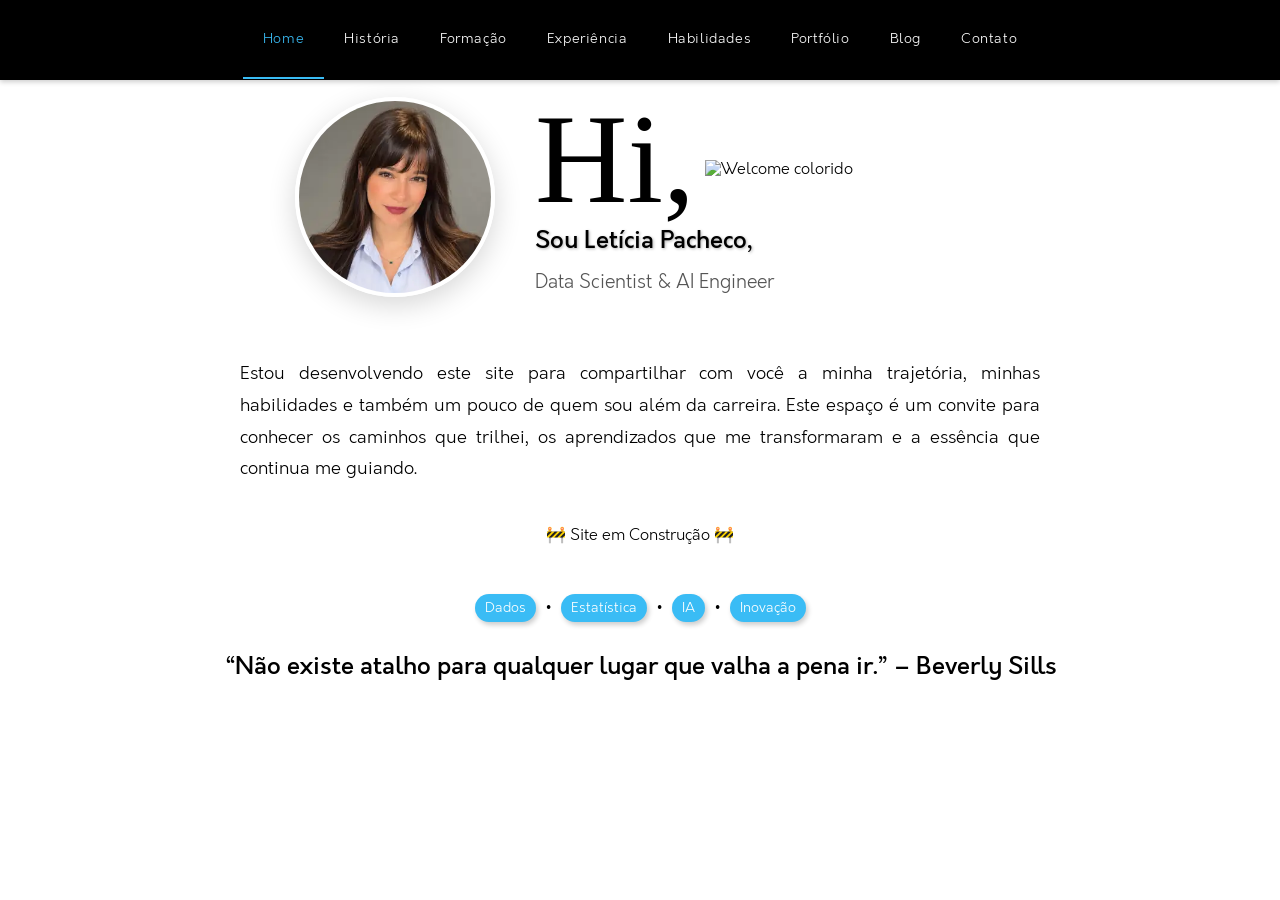
==== portfolio-2025.html @ 5d954a9b "Preserva versão anterior do portfólio antes da reformulação da Home" ====
<!-- [base64]
        ESTRUTURAÇÃO DO SITE
[base64] -->

<!DOCTYPE html>
<html lang="pt-BR">

<head>
        
    <meta charset="UTF-8">
    <meta name="viewport" content="width=device-width, initial-scale=1.0">
    <title>Letícia Pacheco - lpdata.ai</title>
    <link rel="stylesheet" href="css/styles.css">
    <link rel="stylesheet" href="https://cdnjs.cloudflare.com/ajax/libs/font-awesome/6.0.0-beta3/css/all.min.css">
          
        <!-- Google tag (gtag.js) -->
    <script async src="https://www.googletagmanager.com/gtag/js?id=G-R2FP5EM13W"></script>
    <script>
          window.dataLayer = window.dataLayer || [];
          function gtag(){dataLayer.push(arguments);}
          gtag('js', new Date());
        
          gtag('config', 'G-R2FP5EM13W');
    </script>
        
</head>
    
<!-- [base64]
        ESTRUTURAÇÃO DAS ABAS
[base64] -->
    
<body>
    <main class="main-content-area">
        
        <header class="tab-nav">
            <nav>
                <ul role="tablist">
                    <li><a href="#inicio" role="tab" class="active-tab" data-tab="inicio">Home</a></li>
                    <li><a href="#historia" role="tab" data-tab="historia">História</a></li>
                    <li><a href="#formacao" role="tab" data-tab="formacao">Formação</a></li>
                    <li><a href="#trajetoria" role="tab" data-tab="trajetoria">Experiência</a></li>
                    <li><a href="#tech-stack" role="tab" data-tab="tech-stack">Habilidades</a></li>
                    <li><a href="#portfolio" role="tab" data-tab="portfolio">Portfólio</a></li>
                    <li><a href="#insights" role="tab" data-tab="insights">Blog</a></li>
                    <li><a href="#contato" role="tab" data-tab="contato">Contato</a></li>
                </ul>
            </nav>
        </header>

<!-- [base64]
        SEÇÃO HOME
[base64] -->
        
<section id="inicio" role="tabpanel" class="content-section active-content">
    <div class="section-inner">
        
        <div class="home-hero-layout">
            
            <div class="hero-left-col">
                <img src="images/foto-profissional-2026.webp" alt="Foto profissional de Letícia Pacheco" class="my-profile-pic" width="320" height="320" fetchpriority="high">
            </div>

            <div class="hero-right-col">
                <div class="hero-main-greeting">
                    <h2 class="hero-title">Hi,</h2>
                    <img src="images/welcome.gif" alt="Welcome colorido" class="welcome-gif">
                </div>

                <p class="hero-subtitle">
                    Sou Letícia Pacheco,
                </p>
                <p class="hero-role">
                    Data Scientist & AI Engineer
                </p>
            </div>

        </div> 
            <p class="hero-description">
            Estou desenvolvendo este site para compartilhar com você a minha trajetória, minhas habilidades e também um pouco de quem sou além da carreira. 
            Este espaço é um convite para conhecer os caminhos que trilhei, os aprendizados que me transformaram e a essência que continua me guiando.
            </p>

            <P>🚧 Site em Construção 🚧</P>
        
        <div class="highlights">
            <span>Dados</span> • <span>Estatística</span> • <span>IA</span> • <span>Inovação</span>
            <h3 id="frase-do-dia">Carregando frase...</h3>
        </div>

    </div>
</section>
        
<!-- [base64]
        SEÇÃO HISTÓRIA
[base64] -->
        
        <section id="historia" role="tabpanel" class="content-section">
            <div class="section-inner">
                <div class="title-box">
                    <h2>História & Propósito</h2>                    
                </div>
                <div class="content-box">
                    <p>Nasci em uma realidade desafiadora, filha de mãe solteira que trabalhou a vida toda como operadora de caixa. Foi com ela que aprendi, desde cedo, o valor do esforço, da perseverança e da dignidade em cada conquista, por menor que fosse. Não havia atalhos, mas sempre havia coragem e determinação. Cresci entendendo que o caminho não seria fácil, mas que o conhecimento poderia ser a chave para abrir portas que antes pareciam inalcançáveis.</p>
                    <p>Minha primeira grande escolha foi a Engenharia Civil. Eu queria compreender as estruturas e construir o sonho das pessoas. Foram anos de muito esforço, de aprendizado intenso e de superação de limites que eu mesma não imaginava que existiriam e que eu conseguiria ultrapassar. Naquele período, descobri que a disciplina e a resiliência são tão importantes quanto o conhecimento técnico.</p>
                    <img src="images/historia1.jpg" alt="Desfile 7 de Setembro - 1999" class="image-floated img-float-left" id="foto-infancia">
                    <p>Mas a vida é feita de ciclos, e eu compreendi que aquela etapa, por mais significativa que fosse, não era meu ponto final. Dentro de mim crescia o desejo de explorar algo maior, algo que fosse além de cálculos e projetos físicos. Eu queria compreender o invisível, aquilo que não se vê a olho nu, mas que tem o poder de mover sociedades inteiras: os dados.</p>
                    <p>Foi assim que decidi recomeçar. Fiz a transição de carreira e depois de um tempo iniciei uma nova graduação em Estatística e Ciência de Dados, escolhendo trilhar um caminho ainda mais desafiador. Não foi uma decisão simple, exige humildade reconhecer que é hora de começar do zero, quando tantos já esperam que você se acomode ao que conquistou depois de tantos anos. Mas eu sabia que esse era o passo necessário para alinhar minha vida ao meu verdadeiro propósito.</p>
                    <p>Hoje, ao olhar para trás, vejo que minha história não é apenas sobre carreiras ou diplomas, mas sobre coragem. A coragem de assumir riscos, de acreditar na intuição e de não permitir que a voz dos outros abafasse a minha. Decidi diariamente investir em mim e me comprometer com o futuro que quero construir. Cada queda se transformou em aprendizado, cada dificuldade em combustível, cada escolha em uma nova chance de evolução.</p>
                    <p>Meu propósito é transformar dados e inteligência artificial em instrumentos de evolução contínua. Acredito que a tecnologia só faz sentido quando serve às pessoas, quando abre portas e gera impacto humano real. Quero que cada análise seja mais do que um número, que cada algoritmo seja mais do que uma equação: que sejam ferramentas capazes de mudar destinos.</p>
                    <img src="images/IMG_1171.JPG" alt="Oradora dos Formandos - 2020" class="image-floated img-float-right" id="foto-formatura">
                    <p>Minha visão de futuro é clara: viver em um mundo em que a ciência e a inovação estejam a serviço de algo maior, ajudando a construir sociedades mais justas, humanas e sustentáveis. Acredito que a IA não deve ser um privilégio de poucos, mas uma aliada da coletividade, capaz de reduzir desigualdades e criar novas possibilidades para todos.</p>
                    <p>Essa é a minha jornada até aqui: filha de uma mulher forte, formada pela disciplina da engenharia e guiada pela curiosidade infinita e o desejo de aprender todos os dias. Minha história é sobre não aceitar limites impostos, sobre acreditar que sempre é tempo de recomeçar e sobre sonhar com um futuro em que a tecnologia e o ser humano caminham lado a lado. E se há algo que desejo deixar registrado é: faça o que pode, com o que tem, onde estiver e NUNCA desista.</p>
                </div>     
            </div>
        </section>

<!-- [base64]
        SEÇÃO FORMAÇÃO
[base64] -->
        
        <section id="formacao" role="tabpanel" class="content-section">
            <div class="section-inner">
                <div class="job-history">
                    <h3 class="section-title">Linha do Tempo Acadêmica</h3>
                        <div class="timeline-container">
                            
                            <article class="expandable-item">
                                <div class="summary">
                                    <div class="logo-container">
                                        <img src="images/logoufpr.png" alt="Logo da UFPR">
                                    </div>
                                    <div class="info-container">
                                        <div>
                                            <h4>Bacharelado em Estatística e Ciência de Dados</h4>
                                            <p class="periodo">Universidade Federal do Paraná (UFPR) · 2025 – 2029 (previsão)</p>
                                            <P><strong>Status: </strong>em andamento</P>
                                        </div>
                                        <button class="expand-btn">+ Saiba mais</button>
                                    </div>
                                </div>
                                <div class="details">
                                    <div class="expanded-content">
                                        <h4>📚 Disciplinas de Destaque</h4>
                                        <ul>
                                            <li>Modelos de Regressão Linear</li>
                                            <li>Estatística Multivariada</li>
                                            <li>Séries Temporais e Modelos Dinâmicos</li>
                                            <li>Inferência Estatística</li>
                                            <li>Teoria da Probabilidade</li>
                                            <li>Visualização de Dados</li>
                                        </ul>
                                        <h4>🔬 Iniciação Científica e Pesquisas</h4> 
                                        <ul>
                                                <li class="text-justify">Modelo preditivo de evasão estudantil: Modelagem do risco de evasão com base em padrões de desempenho e engajamento estudantil.
                                                Resultados orientam políticas institucionais de permanência e apoio educacional.</li>
                                                <li class="text-justify">Modelo financeiro da inflação nos alimentos x pobreza mundial: Análise multirregional do impacto da inflação de alimentos sobre a pobreza.
                                                Modelos de regressão e séries temporais projetam tendências econômicas e desigualdades emergentes.</li>
                                                <li class="text-justify">Modelo preditivo de áreas de risco na Amazônia: Desenvolvimento de modelo estatístico e de machine learning para estimar o avanço do desmatamento ilegal.
                                                Integra dados ambientais, socioeconômicos e climáticos para prever zonas críticas de vulnerabilidade.</li>                                            
                                        </ul>
                                        <h4>🌍 Extensão Universitária</h4>
                                        <ul>
                                            <li>Liga Acadêmica - Liga de Data Science (LDS) 03/2025-atual</li>
                                            <li>Projeto Fórmula 03/2025-10/2025</li>
                                        </ul>
                                    </div>
                                </div>
                            </article>
                            <article class="expandable-item">
                                <div class="summary">
                                    <div class="logo-container">
                                        <img src="images/logoufpr.png" alt="Logo da UFPR">
                                    </div>
                                    <div class="info-container">
                                        <div>
                                            <h4>Machine Learning - Disciplina Isolada no Mestrado em Ciência de Dados</h4>
                                            <p class="periodo">Universidade Federal do Paraná (UFPR) · 2025 – 2025</p>
                                            <P><strong>Status: </strong>concluído</P>
                                            <p><i>Candidata ao ingresso no mestrado em 2026</i></p>
                                        </div>
                                        <button class="expand-btn">+ Saiba mais</button>
                                    </div>
                                </div>
                                <div class="details">
                                    <div class="expanded-content">
                                        <h4>🔬 Produção Ciêntifica em Desenvolvimento na Disciplina</h4>
                                        <p>Impacto da Inflação de Alimentos na Pobreza Global</p>
                                        <p class="text-justify">O estudo que investiga como a inflação de alimentos influencia o aumento da pobreza mundial nos últimos dez anos, utilizando dados do Banco Mundial.
                                                Serão aplicadas técnicas de aprendizado supervisionado, como Regressão Linear Múltipla, Regressão Logística, Árvore de Decisão e Random Forest,
                                                com validação cruzada e métricas de desempenho (R², RMSE, AUC e F1-score). O modelo permitirá estimar o impacto direto da inflação
                                                sobre a pobreza e prever a tendência global para o próximo ano, destacando países e regiões mais vulneráveis a choques de preços.</p>
                                    </div>
                                </div>
                            </article>
                            <article class="expandable-item">
                                <div class="summary">
                                    <div class="logo-container">
                                        <img src="images/logoharvard.png" alt="Logo da UFPR">
                                    </div>
                                    <div class="info-container">
                                        <div>
                                            <h4>Harvard Aspire Leaders Program</h4>
                                            <p class="periodo">Aspire Institute · 2025-2025</p>
                                            <P><strong>Status: </strong>concluído</P>
                                        </div>
                                        <button class="expand-btn">+ Saiba mais</button>
                                    </div>
                                </div>
                                <div class="details">
                                    <div class="expanded-content">
                                        <h4>🎓 Sobre o Programa</h4>
                                        <p class="text-justify">O programa é uma iniciativa global criada por ex-alunos de Harvard que reúne jovens de diferentes países com o propósito de desenvolver
                                                lideranças conscientes e inclusivas. Durante o programa, vivi uma imersão transformadora em autoconhecimento, inteligência emocional, comunicação
                                                e pensamento crítico, além de desenvolver habilidades de liderança colaborativa e networking internacional. As mentorias e os desafios propostos
                                                me ajudaram a compreender meu papel como agente de impacto social e a aprimorar minha capacidade de analisar problemas complexos,
                                                tomar decisões éticas e liderar com empatia. Também aprofundei meu inglês e ampliei minha visão sobre diversidade, equidade e propósito profissional.
                                                O Aspire me mostrou que liderança não é apenas sobre resultados, mas sobre inspirar, ouvir e transformar realidades por meio do conhecimento e da ação.</p>
                                    </div>
                                </div>
                            </article>
                            <article class="expandable-item">
                                <div class="summary">
                                    <div class="logo-container">
                                        <img src="images/logoipog.jpeg" alt="Logo da UFPR">
                                    </div>
                                    <div class="info-container">
                                        <div>
                                            <h4>MBA em Projeto, Desempenho e Construção de Estruturas e Fundações</h4>
                                            <p class="periodo">IPOG · 2021 – 2022</p>
                                            <P><strong>Status: </strong>concluído</P>
                                        </div>
                                        <button class="expand-btn">+ Saiba mais</button>
                                    </div>
                                </div>
                                <div class="details">
                                    <div class="expanded-content">
                                        <h4>🎓 Sobre o Programa</h4>
                                        <p class="text-justify">O MBA formou uma base sólida em análise estrutural,
                                                dimensionamento e modelagem computacional, com foco em desempenho técnico, eficiência e automação de processos construtivos.
                                                O curso integrou software de cálculo, compatibilização de projetos e controle tecnológico, fortalecendo a
                                                capacidade de análise, simulação e tomada de decisão baseada em dados técnicos.</p>  
                                    </div>
                                </div>
                            </article>
                            <article class="expandable-item">
                                <div class="summary">
                                    <div class="logo-container">
                                        <img src="images/logounesc.png" alt="Logo da UFPR">
                                    </div>
                                    <div class="info-container">
                                        <div>
                                            <h4>Bacharelado em Engenharia Civil</h4>
                                            <p class="periodo">Universidade do Extremo Sul Catarinense (UNESC) · 2014 – 2020</p>
                                            <P><strong>Status: </strong>concluído</P>
                                        </div>
                                        <button class="expand-btn">+ Saiba mais</button>
                                    </div>
                                </div>
                                <div class="details">
                                    <div class="expanded-content">
                                            
                                        <h4>📚 Disciplinas de Destaque</h4>
                                        <ul>
                                            <li>Empreendendorismo</li>
                                            <li>Matemática Financeira</li>
                                            <li>Pontes</li>
                                            <li>Planejamento e Controle de Obras</li>
                                        </ul>
                                            
                                <!--======================================================================================================
                                                                           PRODUÇÃO ACADÊMICA
                                ======================================================================================================== -->
                                            
                                        <h4>📝 Produção Acadêmica</h4>
                                        <ul>
                                 <!-- Produção 01  -->
                                                 <li class="text-justify">ROCHA, L. P. R.; WANDERLIND, A.; VITO, M.. Análise da Resistência em Dobras de Chapas de Aço Acima dos Limites da NBR14762:2010.
                                                        TCC - Trabalho de Conclusão de Curso. , 2020</li>                                               
                                 <!-- Produção 02  -->                                                
                                                <li class="text-justify"> SANGALETTI, J. L.; ROCHA, L. P. R.; CAUDURO, F.; MULLER, C. R.. Estudo comparativo de propriedades físicas e mecânicas
                                                        de amostras de solo coletadas em Criciúma/SC e Içara/SC. Revista Técnico-Científica de Engenharia Civil UNESC. v.1, p.34, 2019.</li>
                                 <!-- Produção 03  -->
                                                <li class="text-justify">MULLER, C. R.; KOPPE, J. C.; CAUDURO, F.; ROCHA, L. P. R.. Aspectos Relacionados à Segurança de Barragens de Rejeitos de Mineração: Uma Revisão Conceitual.
                                                        XIX Congresso Brasileiro de Mecânica dos Solos e Engenharia Geotécnica - COBRAMSEG 2018. , 2018</li>



                                                
                                        </ul>
                                            
                                        <h4>🔬 Iniciação Científica e Pesquisas</h4>
                                        <ul>
                                                <li class="text-justify">Bolsista de Iniciação Cientifica PIBIC - Nov. de 2015 a Jul. de 2016 – Planejamento e Gestão Territorial (Análise de Precipitação Pluvial)</li>
                                                <li class="text-justify"> Bolsista de Iniciação Cientifica PIC 170 - Mar de 2018 a Jul. 2019 – Estudo de Rupturas de Barragens de Rejeito de Mineração</li>
                                        </ul>
                                        <h4>🌍 Extensão Universitária</h4>
                                        <ul>
                                                <li>Bolsista do Programa de Extensão - Jun. 2018 a Jul. 2020 – Popularização Científica e Tecnológica</li>
                                                <li class="text-justify">Monitora das disciplinas de: Álgebra Linear, Fundamentos Matemáticos, Física I e II, Cálculo I e II, Cálculo Numérico,
                                                    Mecânica Geral I, Resistência dos Materiais I e II, Concreto Armado II e Estruturas Metálicas</li>
                                                <li>Liga Acadêmica de Empreendendorismo - LET's 2014 - 2015</li>
                                        </ul>
                                        <h4>🤝 Atividades Acadêmicas</h4>
                                        <ul>
                                                <li>Secretária do Centro Acadêmico de Engenharia Civil</li>
                                                <li>Secretária e Vice-Presidente do Diretório Central dos Estudantes</li>
                                                <li>Representante dos cursos de Ciências, Engenharias e Tecnologia na câmara de administração e finanças</li>
                                                <li>Representante do Curso de Engenharia Civil UNESC no CREA JR SC</li>
                                                <li>Fundadora e Secretária do SENGE Jovem SC</li>
                                        </ul> 
                                        <h4>🏆 Reconhecimentos & Destaques</h4>
                                        <ul>
                                                <li>Oradora dos Formandos de Engenharia 2020/01</li>
                                                <li>3º Lugar no concurso estadual de Pontes em Palito de Picolés UNIVALE 2015</li>
                                        </ul>
                                    </div>
                                </div>
                            </article>
                        </div>
                </div>
<div class="job-history publications">
    <h3 class="section-title">Produções Científicas & Publicações</h3>
                    <div class="timeline-container">
                        <!-- PUBLICAÇÃO 1 -->
                        <article class="expandable-item">
                            <div class="summary">
                                <div class="logo-container">
                                    <!-- Ícone (Font Awesome) no lugar de logo -->
                                    <i class="fa-solid fa-book-open logo-icon" aria-hidden="true"></i>
                                </div>
                                <div class="info-container">
                                    <div>
                                        <h4 class="peso-medio">Análise da Resistência em Dobras de Chapas de Aço Acima dos Limites da NBR14762:2010.</h4>
                                        <p class="texto-p">
                                            <strong>Autores:</strong> ROCHA, L. P. R.; WANDERLIND, A.; VITO, M.<br>
                                            <strong>Situação:</strong> Concluso (TCC - Trabalho de Conclusão de Curso.)<br>
                                            <strong>Ano:</strong> 2020
                                        </p>
                                    </div>
                                    <button class="expand-btn">+ Saiba mais</button>
                                </div>
                            </div>
                            <div class="details" aria-hidden="true">
                                <div class="expanded-content">
                                    <!-- Coloque aqui resumo/abstract, links, DOI, PDF, etc. -->
                                    <p>[Resumo/abstract da publicação ou link para o trabalho]</p>
                                </div>
                            </div>
                        </article>
                
                        <!-- PUBLICAÇÃO 2 -->
                        <article class="expandable-item">
                            <div class="summary">
                                <div class="logo-container">
                                    <i class="fa-solid fa-book-open logo-icon" aria-hidden="true"></i>
                                </div>
                                <div class="info-container">
                                    <div>
                                        <h4 class="peso-medio">Estudo comparativo de propriedades físicas e mecânicas de amostras de solo coletadas em Criciúma/SC e Içara/SC.</h4>
                                        <p class="texto-p">
                                            <strong>Autores:</strong> SANGALETTI, J. L.; ROCHA, L. P. R.; CAUDURO, F.; MULLER, C. R.<br>
                                            <strong>Situação:</strong> Publicado — Revista Técnico-Científica de Engenharia Civil UNESC, v.1, p.34.<br>
                                            <strong>Ano:</strong> 2019
                                        </p>
                                    </div>
                                    <button class="expand-btn">+ Saiba mais</button>
                                </div>
                            </div>
                            <div class="details" aria-hidden="true">
                                <div class="expanded-content">
                                    <p>[Resumo/abstract da publicação ou link para a revista]</p>
                                </div>
                            </div>
                        </article>
                    </div>
                </div>
            </div>
        </section>

<!-- [base64]
        SEÇÃO EXPERIÊNCIA
[base64] -->
        
        <section id="trajetoria" role="tabpanel" class="content-section">
          <div class="section-inner">
            <h2 class="section-title">Trajetória Profissional</h2>
        
            <div class="timeline-container">
        
              <!-- EXPERIÊNCIA 1 -->
              <article class="expandable-item">
                <div class="summary">
                  <div class="logo-container">
                    <img src="images/positivo_logo.png" alt="Logo Grupo Positivo">
                  </div>
                  <div class="info-container">
                    <div>
                      <h4>Cientista de Dados</h4>
                      <p class="periodo">Grupo Positivo · 06/2025 - Atual</p>
                    </div>
                    <button class="expand-btn">+ Saiba mais</button>
                  </div>
                </div>
                <div class="details">
                  <div class="expanded-content">
                    <p class="text-justify">No Grupo Positivo, atuo como Cientista de Dados liderando todo o ciclo de vida da informação, desde a estruturação de processos de coleta até a entrega de inteligência aplicada à tomada de decisão. Minha responsabilidade abrange o gerenciamento completo do ciclo de vida de modelos de machine learning, onde projeto fluxos de ingestão a partir de múltiplas fontes institucionais. Utilizo o GitLab para o versionamento de projetos e automação de pipelines de treinamento e deploy, garantindo padronização, rastreabilidade e governança de dados e modelos através do Unity Catalog.

                                                Minha rotina envolve a arquitetura de bases e a implementação de automações em todos os níveis, além de realizar processos rigorosos de limpeza, transformação e feature engineering. Na frente de modelagem, desenvolvo modelos preditivos de classificação (como árvores, ensembles e regressão logística), séries temporais e clustering. Para garantir a eficácia desses modelos, aplico técnicas para lidar com desbalanceamento extremo, como SMOTE, undersampling e oversampling, e realizo a otimização de hiperparâmetros via Grid Search, Random Search e Optuna, além da calibração de thresholds para alinhar as predições às necessidades do negócio.

                                        No dia a dia, utilizo o MLflow para o tracking e registro de experimentos, permitindo um versionamento de modelos baseado em uma análise criteriosa de métricas de avaliação como AUC, Precision, Recall, F1 e KS. Atuo diretamente no Model Serving para o deploy em produção, criando integrações via APIs e monitorando a performance contínua. Complemento essa atuação técnica com Business Intelligence em Qlik Sense, Power BI e Tableau, traduzindo resultados complexos em insights claros. 
                    📌 Projeto de destaque: idealizei e estou desenvolvendo o RetenX, modelo preditivo de evasão estudantil que integra estatística, ciência de dados e inteligência artificial. A solução gera scores explicáveis de risco individual, antecipando padrões de evasão e orientando ações de intervenção. O RetenX consolidou-se como um ecossistema que combina governança, explicabilidade e visualizações em tempo real, tornando-se um pilar estratégico institucional.</p>
                    <p><strong>Palavras-chave:</strong> modelagem preditiva, MLOps, arquitetura de dados, machine learning.</p>
                  </div>
                </div>
              </article>
        
              <!-- EXPERIÊNCIA 2 -->
              <article class="expandable-item">
                <div class="summary">
                  <div class="logo-container">
                    <img src="images/m3.png" alt="Logo Engenharia Malinowski">
                  </div>
                  <div class="info-container">
                    <div>
                      <h4>Consultora de Engenharia & Ciência de Dados</h4>
                      <p class="periodo">Engenharia Malinowski · 09/2019 - 05/2025</p>
                    </div>
                    <button class="expand-btn">+ Saiba mais</button>
                  </div>
                </div>
                <div class="details">
                  <div class="expanded-content">
                    <p class="text-justify">Minha trajetória como consultora terceirizada foi marcada por uma imersão profunda em diversos segmentos do mercado, desde o varejo e o setor industrial até áreas de tecnologia. Essa versatilidade me permitiu dominar o ciclo de dados de ponta a ponta em cenários extremamente heterogêneos. Atuei não apenas como técnica, mas como uma facilitadora estratégica, sendo responsável por conduzir projetos que transformavam ambientes de dados caóticos em arquiteturas escaláveis e prontas para a tomada de decisão. Desenvolvi e implementei pipelines de ingestão e transformação complexos utilizando Python, R, SQL e PySpark, garantindo que o fluxo da informação fosse fluido e confiável para sustentar modelos de larga escala.

Para lidar com essa diversidade de clientes, especializei-me em arquiteturas multi-cloud, entregando soluções sob medida em ambientes AWS, Azure e Google Cloud Platform. Em cada projeto, o desafio era diferente: em alguns contextos, utilizei ferramentas de virtualização de dados como Denodo para integrar silos de informação de forma ágil sem a necessidade de migrações custosas; em outros, o foco era a otimização de armazenamento e performance em Teradata, onde lidei com volumes massivos de dados históricos para grandes corporações. Meu trabalho envolvia desde a modelagem de data lakes e data warehouses até a garantia de que cada etapa do processo estivesse em conformidade com a LGPD e as melhores práticas de governança e rastreabilidade.

O que mais me motiva nessa atuação é a capacidade de elevar a maturidade analítica das empresas. Para isso, mergulhei em análises estatísticas avançadas e estudos de viabilidade que iam além do código, buscando entender a dor real do negócio. Trabalhei lado a lado com times de engenharia, marketing e experiência do cliente, traduzindo necessidades operacionais em camadas de consumo de dados eficientes. Além de estruturar toda a engenharia por trás do dado, finalizava o ciclo com a criação de dashboards executivos e operacionais em Power BI e Tableau, transformando dados brutos em ativos visuais que orientavam o conselho administrativo e as frentes de operação. Essa experiência consolidou minha visão de que a ciência de dados só é plena quando une rigor técnico, escalabilidade tecnológica e um profundo impacto nos resultados da organização..</p>
                    <p><strong>Palavras-chave:</strong> estatística, cloud computing, data lake & warehouses, governança de dados.</p>
                  </div>
                </div>
              </article>
        
              <!-- EXPERIÊNCIA 3 -->
              <article class="expandable-item">
                <div class="summary">
                  <div class="logo-container">
                    <img src="images/background.jpg" alt="Logo Engenharia Civil">
                  </div>
                  <div class="info-container">
                    <div>
                      <h4>Background (Carreira em Engenharia Civil)</h4>
                      <p class="periodo">Engenharia Civil · 2014 - 2024</p>
                    </div>
                    <button class="expand-btn">+ Saiba mais</button>
                  </div>
                </div>
                <div class="details">
                  <div class="expanded-content">
                    <p class="text-justify">Minha trajetória profissional começou cedo, passando por funções de garçonete a auxiliar contábil, que me ensinaram disciplina, responsabilidade e a importância do atendimento ao cliente. Essas vivências iniciais foram fundamentais para desenvolver maturidade profissional, resiliência e adaptabilidade, além de me proporcionarem diferentes visões de mercado e gestão de pessoas.
                    Na universidade, iniciei pesquisas e projetos acadêmicos que ampliaram minha capacidade técnica e analítica, ao mesmo tempo em que consolidava minha carreira na engenharia civil. Foram 10 anos de atuação contínua, nos quais evoluí de funções técnicas a posições de liderança, assumindo responsabilidades como gestora de área e líder direta de equipes.
                    Entre as experiências mais marcantes, destaco minha passagem pela Engenharia Castanhel, onde participei do fechamento de contratos de grande relevância, envolvendo obras de alto porte que exigiam precisão técnica, visão estratégica e habilidade de negociação. Posteriormente, na Pasqualotto & GT, atuei como engenheira de planejamento em alguns dos maiores edifícios residenciais da América Latina. Ao longo dessa trajetória, ultrapassei a marca de 1 milhão de m² em orçamento e planejamento de obras, consolidando experiência em projetos de grande escala que exigiam organização exemplar, controle rigoroso de prazos e custos, alinhamento de equipes multidisciplinares e aplicação de metodologias ágeis.
                    Essa vivência me proporcionou domínio em gestão de projetos e equipes, liderança estratégica, negociação, documentação técnica e tomada de decisão em cenários desafiadores. Carrego comigo uma visão sistêmica construída ao longo dessa trajetória e a capacidade de estruturar processos, coordenar equipes e transformar desafios em resultados de excelência.
                    Hoje aplico essa bagagem como diferencial na minha atuação na área de dados e IA, unindo disciplina técnica, clareza na comunicação e visão estratégica para gerar impacto real nos negócios.</p>
                    <p><strong>Palavras-chave:</strong> liderança multidisciplinar, metodologias ágeis, visão sistêmica, gestão de prazos e recursos.</p>
                  </div>
                </div>
              </article>
        
            </div>
        
            <!-- EXPERIÊNCIAS ACADÊMICAS -->
            <h2 class="section-title">Experiências Acadêmicas & Voluntariados</h2>
            <div class="timeline-container">
              <article class="expandable-item">
                <div class="summary">
                  <div class="logo-container">
                    <img src="images/extensao.JPG" alt="Logo UNESC">
                  </div>
                  <div class="info-container">
                    <div>
                      <h4>Bolsista de Extensão - Projeto de Popularização Científica e Tecnológica</h4>
                      <p class="periodo">UNESC · 2018 - 2020</p>
                    </div>
                  </div>
                </div>
              </article>
        
              <article class="expandable-item">
                <div class="summary">
                  <div class="logo-container">
                    <img src="images/cnpq.png" alt="Logo UNESC">
                  </div>
                  <div class="info-container">
                    <div>
                      <h4>Bolsista de Pesquisa Científica (CNPq) - Ruptura de Barragem de Rejeitos de Mineração</h4>
                      <p class="periodo">UNESC · 2017 - 2018</p>
                    </div>
                  </div>
                </div>
              </article>
        
              <article class="expandable-item">
                <div class="summary">
                  <div class="logo-container">
                    <img src="images/cnpq.png" alt="Logo UNESC">
                  </div>
                  <div class="info-container">
                    <div>
                      <h4>Bolsista de Pesquisa Científica (CNPq) - Pesquisa Planejamento e Gestão Territorial</h4>
                      <p class="periodo">UNESC · 2015 - 2016</p>
                    </div>
                  </div>
                </div>
              </article>
            </div>
        
            <!-- CLIENTES -->
            <h2 class="section-title">Conheça alguns dos meus clientes</h2>
            <div class="clients-grid">
              <img src="images/logo_castanhel.png" alt="Cliente 1">
              <img src="images/logo_apae.png" alt="Cliente 2">
              <img src="images/logo_ccl.png" alt="Cliente 3">
              <img src="images/logo_cocal.jpg" alt="Cliente 4">
              <img src="images/logo_hype.png" alt="Cliente 5">
              <img src="images/logo_madero.jpg" alt="Cliente 6">
              <img src="images/logo_mindset.png" alt="Cliente 7">
              <img src="images/logo_pgt.png" alt="Cliente 8">
              <img src="images/logo_unesc.png" alt="Cliente 9">
              <img src="images/logo_unicinco.jpg" alt="Cliente 10">
            </div>
          </div>
        </section>


<!-- [base64]
        SEÇÃO HABILIDADES
[base64] -->
        
        <section id="tech-stack" role="tabpanel" class="content-section">
          <div class="section-inner">
            <h2 class="section-title">Tech Stack</h2>
        
            <div class="tech-grid">
              <div class="tech-category">
                <h3>Linguagens</h3>
                <img src="images/linguagens_teste.png" alt="Gráfico de habilidades em linguagens" class="skill-image">
              </div>
        
              <div class="tech-category">
                <h3>Cloud & Infra</h3>
                <img src="images/linguagens_teste.png" alt="Gráfico de habilidades em Cloud e Infraestrutura" class="skill-image">
              </div>
        
              <div class="tech-category">
                <h3>Estatística & ML</h3>
                <img src="images/linguagens_teste.png" alt="Gráfico de habilidades em Estatística e Machine Learning" class="skill-image">
              </div>
        
              <div class="tech-category">
                <h3>Automação & Workflow</h3>
                <img src="images/linguagens_teste.png" alt="Gráfico de habilidades em Automação e Workflow" class="skill-image">
              </div>
        
              <div class="tech-category">
                <h3>Visualização de Dados</h3>
                <img src="images/linguagens_teste.png" alt="Gráfico de habilidades em Visualização de Dados" class="skill-image">
              </div>
        
              <div class="tech-category">
                <h3>Ferramentas Ágeis</h3>
                <img src="images/linguagens_teste.png" alt="Gráfico de habilidades em Ferramentas Ágeis" class="skill-image">
              </div>
        
              <div class="tech-category">
                <h3>Idiomas</h3>
                <img src="images/linguagens_teste.png" alt="Gráfico de habilidades em Idiomas" class="skill-image">
              </div>
        
              <div class="tech-category">
                <h3>Conhecimentos Diversos</h3>
                <img src="images/linguagens_teste.png" alt="Gráfico de habilidades em Conhecimentos Diversos" class="skill-image">
              </div>
            </div>
        
                <div class="certifications-content">
                  <h3 class="section-title">Certificações & Reconhecimentos</h3>
                
                  <div class="certification-container">
                    
                    <!-- CARD 1 -->
                    <div class="cert-card">
                      <img src="images/certificadoelasnaiaavancado.jpeg" alt="Certificado Elas na IA Avançado" class="cert-image">
                      <div class="cert-info">
                        <h3 class="cert-title">Programa de Mentoria Elas na IA Avançado</h3>
                        <h4 class="cert-institution">Microsoft + WoMakersCode</h4>
                        <p class="cert-description">
                          Mentoria intensiva em Inteligência Artificial aplicada, com foco em Azure AI, OpenAI e automações com IA generativa.  
                          Abordagem prática com criação de pipelines e integração de modelos de visão computacional e linguagem natural.
                        </p>
                      </div>
                    </div>
                
                    <!-- CARD 2 -->
                    <div class="cert-card">
                      <img src="images/certificadoelasnaiaavancado.jpeg" alt="Certificação Microsoft AI-102" class="cert-image">
                      <div class="cert-info">
                        <h3 class="cert-title">Microsoft Certified: AI-102</h3>
                        <h4 class="cert-institution">Microsoft Azure</h4>
                        <p class="cert-description">
                          Certificação de Engenharia de Inteligência Artificial que valida habilidades em design e deployment de soluções com Azure Cognitive Services, Azure Bot Service e Azure OpenAI.
                        </p>
                      </div>
                    </div>
                
                    <!-- CARD 3 -->
                    <div class="cert-card">
                      <img src="images/certificadoelasnaiaavancado.jpeg" alt="Certificação Microsoft AI-900" class="cert-image">
                      <div class="cert-info">
                        <h3 class="cert-title">Microsoft Certified: AI-900</h3>
                        <h4 class="cert-institution">Microsoft Azure</h4>
                        <p class="cert-description">
                          Fundamentos de Inteligência Artificial e Machine Learning com foco em conceitos, workloads e responsabilidades éticas em IA.
                        </p>
                      </div>
                    </div>

                  </div>
                </div>
 
          </div>
        </section>

<!-- [base64]
        SEÇÃO PORTFÓLIO
[base64] -->
        <section id="portfolio" role="tabpanel" class="content-section">
          <div class="section-inner">
            <h2 class="section-title">Projetos & Portfólio</h2>
        
            <div class="portfolio-list">
        
              <!-- RetenX -->
              <article class="portfolio-item">
                <div class="pi-logo"><i class="fa-solid fa-chart-line" aria-hidden="true"></i></div>
                <div class="pi-body">
                  <h3 class="pi-title">RetenX</h3>
                  <p class="pi-row"><strong>Problema:</strong> Alta evasão estudantil e pouca visibilidade preditiva de risco.</p>
                  <p class="pi-row"><strong>Solução:</strong> Modelo de ML com variáveis acadêmicas e comportamentais, dashboards explicativos e alertas automáticos.</p>
                  <p class="pi-row"><strong>Impacto:</strong> Redução de 32% na evasão em unidades-piloto e priorização eficiente de atendimentos.</p>
                  <p class="pi-row pi-tools"><strong>Ferramentas usadas:</strong> Python, SQL Server, Qlik Sense, Azure ML, Power Automate, Pandas, Scikit-Learn.</p>
                </div>
              </article>
        
              <!-- ReconeX -->
              <article class="portfolio-item">
                <div class="pi-logo"><i class="fa-solid fa-share-nodes" aria-hidden="true"></i></div>
                <div class="pi-body">
                  <h3 class="pi-title">ReconeX</h3>
                  <p class="pi-row"><strong>Problema:</strong> Registros de NPS sem rastreabilidade e retrabalhos em transferências.</p>
                  <p class="pi-row"><strong>Solução:</strong> Integração omnichannel com SharePoint Lists, automações e dashboards de SLA.</p>
                  <p class="pi-row"><strong>Impacto:</strong> −45% no tempo médio de resposta e aumento no índice de satisfação.</p>
                  <p class="pi-row pi-tools"><strong>Ferramentas usadas:</strong> Power Automate, Qlik Sense, SharePoint, Python, Excel Online.</p>
                </div>
              </article>
               
            </div>
          </div>
        </section>

<!-- [base64]
        SEÇÃO BLOG
[base64] -->
        
        <section id="insights" role="tabpanel" class="content-section">
          <div class="section-inner">
            <h2 class="section-title">Insights & Conteúdo</h2>
        
            <div class="content-posts">
        
              <!-- POST 1 (mídia à direita) -->
              <article class="blog-card">
                <div class="blog-text">
                  <h3 class="blog-title">Como a Inteligência Artificial está moldando o futuro do trabalho</h3>
                  <p class="blog-description">
                    A IA já está transformando setores inteiros — de finanças à educação — com automação, análise de dados e personalização em escala.
                    Nesta publicação, analiso os impactos da adoção massiva de IA nas profissões do futuro e como se preparar para esse novo cenário.
                  </p>
                  <a href="https://www.linkedin.com/in/leticia-pacheco-data-and-ai-engineer/" target="_blank" class="blog-link">Ler mais no LinkedIn →</a>
                </div>
                <div class="blog-media">
                  <img src="images/post_ai_trabalho.jpg" alt="IA e futuro do trabalho" class="blog-image">
                </div>
              </article>
        
              <!-- POST 2 (mídia à esquerda automaticamente por CSS) -->
              <article class="blog-card">
                <div class="blog-text">
                  <h3 class="blog-title">Modelos Preditivos na Prática: do Dataset ao Insight</h3>
                  <p class="blog-description">
                    Compartilho meu processo de construção de modelos preditivos reais — da coleta e limpeza de dados até a explicabilidade de resultados.
                    Exemplos práticos em Python e R, aplicados a cenários reais de negócios.
                  </p>
                  <a href="https://github.com/lpdata" target="_blank" class="blog-link">Ver projeto no GitHub →</a>
                </div>
                <div class="blog-media">
                  <img src="images/post_ml_modelos.jpg" alt="Machine Learning e Modelos Preditivos" class="blog-image">
                </div>
              </article>
        
              <!-- POST 3 (mídia à direita novamente) -->
              <article class="blog-card">
                <div class="blog-text">
                  <h3 class="blog-title">Visualização de Dados: contar histórias com clareza</h3>
                  <p class="blog-description">
                    Gráficos são mais que ilustrações — são ferramentas de comunicação. Princípios de design, percepção e storytelling
                    visual aplicados a dashboards de impacto.
                  </p>
                  <a href="https://lpdata.ai" target="_blank" class="blog-link">Explorar visualizações →</a>
                </div>
                <div class="blog-media">
                  <video class="blog-video" controls poster="images/post_viz_thumb.jpg">
                    <source src="videos/visualizacao_dados.mp4" type="video/mp4">
                    Seu navegador não suporta vídeo.
                  </video>
                </div>
              </article>
        
            </div>
          </div>
        </section>


<!-- [base64]
        SEÇÃO GALERIA
[base64] -->
            
        <section id="galeria" role="tabpanel" class="content-section">
            <div class="section-inner">
                <div class="under-construction">
                    <p>Esta seção está em construção. Volte em breve para novidades!</p>
                    <img src="images/pg_construção.gif" alt="Seção em construção" class="construction-gif">
                </div>
            </div>
        </section>

<!-- [base64]
        SEÇÃO ALÉM DA CARREIRA
[base64] -->
            
        <section id="hobbies" role="tabpanel" class="content-section">
            <div class="section-inner">
                <div class="under-construction">
                    <p>Esta seção está em construção. Volte em breve para novidades!</p>
                    <img src="images/pg_construção.gif" alt="Seção em construção" class="construction-gif">
                </div>
            </div>
        </section>

        <section id="contato" role="tabpanel" class="content-section">
            <div class="section-inner">
                <h2 class="section-title">Contato</h2>
                <p class="texto-g peso-medio">Estou aberta a novas oportunidades, projetos e colaborações. Sinta-se à vontade para entrar em contato através dos canais abaixo.</p>
                
                <div class="contact-grid">
                    <div class="contact-item">
                        <i class="fa-solid fa-envelope"></i>
                        <h4>E-mail</h4>
                        <a href="mailto:leticia.pacheco@ufpr.br">leticia.pacheco@ufpr.br</a>
                    </div>
                    <div class="contact-item">
                        <i class="fa-brands fa-whatsapp"></i>
                        <h4>WhatsApp</h4>
                        <a href="https://wa.me/5541997324694" target="_blank" rel="noopener noreferrer">+55 (41) 99732-4694</a>
                    </div>
                    <div class="contact-item">
                        <i class="fa-brands fa-linkedin"></i>
                        <h4>LinkedIn</h4>
                        <a href="https://www.linkedin.com/in/leticia-pacheco-data-and-ai-engineer/" target="_blank" rel="noopener noreferrer">/leticia-pacheco-data-and-ai-engineer</a>
                    </div>
                    <div class="contact-item">
                        <i class="fa-brands fa-github"></i>
                        <h4>GitHub</h4>
                        <a href="https://github.com/lpdata" target="_blank" rel="noopener noreferrer">/lpdata</a>
                    </div>
                </div>

                <div class="resume-download">
                    <h3>Currículo</h3>
                    <p>Para um resumo detalhado da minha trajetória profissional e acadêmica, faça o download do meu currículo completo.</p>
                    <a href="seu-curriculo.pdf" class="button-download" download>
                        <i class="fa-solid fa-download"></i>
                        Baixar Currículo (PDF)
                    </a>
                </div>
            </div>
        </section>
        
    </main>
    <script src="js/script.js"></script>
</body>
</html>
---- css/styles.css ----
/*===============================================================================================
  DECLARAÇÃO DA FONTE EXTERNA 'ORKNEY'
=================================================================================================*/

/* --- Variação: Normal (Peso 400) --- */
@font-face {
    font-family: 'Orkney'; /* Define o nome da família da fonte para ser usado no CSS. */
    src: url('../fonts/Orkney Regular.woff2') format('woff2'), /* Caminho para o arquivo da fonte no formato woff2 (mais moderno e comprimido). */
         url('../fonts/Orkney Regular.woff') format('woff'); /* Caminho para o arquivo da fonte no formato woff (maior compatibilidade). */
    font-weight: 400; /* Associa este arquivo de fonte ao peso 'normal'. */
    font-style: normal; /* Associa este arquivo ao estilo 'normal' (não itálico). */
}
/* --- Variação: Itálico (Peso 400) --- */
@font-face {
    font-family: 'Orkney'; /* Mesmo nome de família para agrupar as variações. */
    src: url('../fonts/Orkney Regular Italic.woff2') format('woff2'),
         url('../fonts/Orkney Regular Italic.woff') format('woff');
    font-weight: 400; /* Associa ao peso 'normal'. */
    font-style: italic; /* Associa ao estilo 'itálico'. */
}
/* --- Variação: Médio (Peso 500) --- */
@font-face {
    font-family: 'Orkney';
    src: url('../fonts/Orkney Medium.woff2') format('woff2'),
         url('../fonts/Orkney Medium.woff') format('woff');
    font-weight: 500; /* Associa ao peso 'médio'. */
    font-style: normal;
}
/* --- Variação: Médio Itálico (Peso 500) --- */
@font-face {
    font-family: 'Orkney';
    src: url('../fonts/Orkney Medium Italic.woff2') format('woff2'),
         url('../fonts/Orkney Medium Italic.woff') format('woff');
    font-weight: 500;
    font-style: italic;
}
/* --- Variação: Leve (Peso 300) --- */
@font-face {
    font-family: 'Orkney';
    src: url('../fonts/Orkney Light.woff2') format('woff2'),
         url('../fonts/Orkney Light.woff') format('woff');
    font-weight: 300; /* Associa ao peso 'leve' (light). */
    font-style: normal;
}
/* --- Variação: Leve Itálico (Peso 300) --- */
@font-face {
    font-family: 'Orkney';
    src: url('../fonts/Orkney Light Italic.woff2') format('woff2'),
         url('../fonts/Orkney Light Italic.woff') format('woff');
    font-weight: 300;
    font-style: italic;
}
/* --- Variação: Negrito (Peso 700) --- */
@font-face {
    font-family: 'Orkney';
    src: url('../fonts/Orkney Bold.woff2') format('woff2'),
         url('../fonts/Orkney Bold.woff') format('woff');
    font-weight: 700; /* Associa ao peso 'negrito' (bold). */
    font-style: normal;
}
/* --- Variação: Negrito Itálico (Peso 700) --- */
@font-face {
    font-family: 'Orkney';
    src: url('../fonts/Orkney Bold Italic.woff2') format('woff2'),
         url('../fonts/Orkney Bold Italic.woff') format('woff');
    font-weight: 700;
    font-style: italic;
}

/*===============================================================================================
  DEFINIÇÃO DAS VARIÁVEIS DE CORES 
=================================================================================================*/
:root { /* Seletor que representa a raiz do documento (o <html>), onde as variáveis globais são declaradas. */
    --color-stark: #FFFFFF; /* Define a variável '--color-stark' para a cor branca. */
    --color-void: #000000; /* Define a variável '--color-void' para a cor preta. */
    --color-azul-forte: #3abcf5; /* Define a variável '--color-azul-forte' para um tom de azul. */
    --color-azul-cyan: #3abcf5; /* Define a variável '--color-azul-cyan' para o mesmo tom de azul. */
    --color-jewl: #3abcf5; /* Define a variável '--color-jewl' para o mesmo tom de azul. */
    --color-cinza-escuro: #000000; /* Define a variável '--color-cinza-escuro' para a cor preta. */
}

/*===============================================================================================
  DEFINIÇÃO DE ESTILOS GERAIS E BODY
=================================================================================================*/
body {
    font-family: 'Orkney', sans-serif; /* Define 'Orkney' como a fonte principal e 'sans-serif' como alternativa. */
    font-weight: 300; /* Define o peso da fonte padrão como 'leve'. */
    margin: 0; /* Remove a margem padrão do navegador para o body. */
    padding: 0; /* Remove o preenchimento padrão do navegador para o body. */
    background-color: var(--color-stark); /* Usa a variável de cor branca para o fundo do site. */
    color: var(--color-void); /* Usa a variável de cor preta para o texto padrão do site. */
}

/* --- Estilo Padrão para Links --- */
a {
    color: var(--color-azul-cyan); /* Define a cor padrão de todos os links usando a variável azul. */
    text-decoration: none; /* Remove o sublinhado padrão dos links. */
    transition: color 0.3s ease; /* Adiciona uma transição suave de 0.3s para a mudança de cor. */
}

/* --- Estilo de Links ao Passar o Mouse (Hover) --- */
a:hover {
    color: var(--color-azul-forte); /* Altera a cor do link ao passar o mouse. */
}

/*===============================================================================================
  DEFINIÇÃO DO SISTEMA DE TIPOGRAFIA
=================================================================================================*/

/* --- Estilo para Parágrafos --- */
p {
    font-size: 1rem; /* Define o tamanho da fonte (1rem = tamanho da fonte raiz, geralmente 16px). */
    font-weight: 300; /* Define o peso da fonte como 'leve'. */
    line-height: 1.7; /* Define a altura da linha para 1.7 vezes o tamanho da fonte, melhorando a legibilidade. */
    margin-bottom: 20px; /* Adiciona um espaço de 20px abaixo de cada parágrafo. */
}

/* --- Estilos para Títulos --- */
h1 { font-size: 2.5rem;  font-weight: 400; line-height: 1.2; margin-bottom: 0.5rem; }
h2 { font-size: 2rem;    font-weight: 700; line-height: 1.3; margin-bottom: 1rem; }
h3 { font-size: 1.5rem;  font-weight: 500; line-height: 1.4; margin-bottom: 0.75rem; }
h4 { font-size: 1.25rem; font-weight: 500; line-height: 1.4; margin-bottom: 0.5rem; }
h5 { font-size: 1rem;    font-weight: 700; line-height: 1.5; margin-bottom: 0.25rem; text-transform: uppercase; letter-spacing: 0.5px; }
h6 { font-size: 0.9rem;  font-weight: 700; line-height: 1.5; margin-bottom: 0.25rem; color: #555; }

/* --- Classes Utilitárias de Tamanho de Texto --- */
.texto-gg { font-size: 3rem; line-height: 1.1; } /* Classe para texto extra-grande. */
.texto-g  { font-size: 1.25rem; } /* Classe para texto grande. */
.texto-p  { font-size: 0.9rem; } /* Classe para texto pequeno. */
.texto-pp { font-size: 0.8rem; } /* Classe para texto extra-pequeno. */

/* --- Classes Utilitárias de Peso de Fonte --- */
.peso-leve   { font-weight: 300; } /* Classe para forçar o peso leve. */
.peso-normal { font-weight: 400; } /* Classe para forçar o peso normal. */
.peso-medio  { font-weight: 500; } /* Classe para forçar o peso médio. */
.peso-negrito{ font-weight: 700; } /* Classe para forçar o peso negrito. */

/* --- Classes Utilitárias de Estilo de Texto --- */
.texto-italico { font-style: italic; } /* Classe para forçar o estilo itálico. */
.texto-maiusculo { text-transform: uppercase; letter-spacing: 1px; } /* Classe para transformar o texto em maiúsculas e adicionar espaçamento. */
.text-justify { text-align: justify; } /*classe para texto justificado. */

/*===============================================================================================
 LAYOUT DA PÁGINA ÚNICA
=================================================================================================*/
.main-content-area {
    flex-grow: 1; /* Permite que esta área cresça para ocupar o espaço disponível, útil em layouts flex. */
}

/*===============================================================================================
  CONFIGURAÇÃO DO SISTEMA DE NAVEGAÇÃO POR ABAS (MENU SUPERIOR)
=================================================================================================*/

/* --- Container da Barra de Navegação --- */
.tab-nav {
    background-color: var(--color-void); /* Define a cor de fundo preta para a barra. */
    position: sticky; /* Faz a barra de navegação "grudar" no topo da tela ao rolar a página. */
    top: 0; /* Define a posição 'grudenta' no topo da viewport. */
    width: 100%; /* Faz a barra ocupar toda a largura da tela. */
    z-index: 1000; /* Garante que a barra fique na frente de outros elementos da página. */
    box-shadow: 0 2px 5px rgba(0,0,0,0.2); /* Adiciona uma sombra sutil abaixo da barra. */
}

/* --- Lista de Itens do Menu --- */
.tab-nav ul {
    list-style: none; /* Remove os marcadores (bolinhas) da lista. */
    margin: 0; /* Remove a margem externa da lista. */
    padding: 0; /* Remove o preenchimento interno da lista. */
    display: flex; /* Transforma a lista em um container flex, alinhando os itens horizontalmente. */
    justify-content: center; /* Centraliza os itens do menu horizontalmente. */
    overflow-x: auto; /* Permite a rolagem horizontal caso os itens não caibam na tela (em telas pequenas). */
    white-space: nowrap; /* Impede que os itens do menu quebrem para a linha de baixo. */
}

/* --- Links Individuais do Menu --- */
.tab-nav ul li a {
    display: block; /* Transforma o link em um bloco para que o padding funcione corretamente. */
    padding: 30px 20px; /* Adiciona espaçamento interno (30px em cima/baixo, 20px nos lados). */
    color: var(--color-stark); /* Define a cor do texto como branca. */
    font-weight: 350; /* Define um peso de fonte entre leve e normal. */
    font-size: 0.88rem; /* Define um tamanho de fonte um pouco menor que o padrão. */
    letter-spacing: 0.6px; /* Adiciona um leve espaçamento entre as letras. */
    border-bottom: 3px solid transparent; /* Cria uma borda inferior transparente para a animação. */
    transition: background-color 0.3s, border-bottom 0.3s, color 0.3s; /* Animação suave para as mudanças de estilo. */
}

/* --- Efeito ao Passar o Mouse nos Links do Menu --- */
.tab-nav ul li a:hover {
    background-color: var(--color-cinza-escuro); /* Muda a cor de fundo ao passar o mouse. */
    color: var(--color-azul-cyan); /* Muda a cor do texto para azul ao passar o mouse. */
}

/* --- Estilo do Link da Aba Ativa --- */
.tab-nav ul li a.active-tab {
    background-color: transparent; /* Garante que o fundo da aba ativa seja transparente. */
    border-bottom: 2.5px solid var(--color-azul-cyan); /* Adiciona uma linha azul sólida na parte inferior. */
    color: var(--color-azul-cyan); /* Muda a cor do texto da aba ativa para azul. */
}

/*===============================================================================================
   SEÇÕES DE CONTEÚDO E COMPONENTES
=================================================================================================*/

/* --- Estilo Base das Seções de Conteúdo --- */
.content-section {
    display: none; /* Esconde todas as seções por padrão. */
    background-color: transparent; /* Fundo transparente. */
    padding: 15px 40px; /* Espaçamento interno (15px em cima/baixo, 40px nos lados). */
}

/* --- Estilo da Seção de Conteúdo Ativa --- */
.content-section.active-content {
    display: block; /* Mostra a seção que tem a classe 'active-content'. */
}

/* --- Container Interno das Seções --- */
.section-inner {
    max-width: 900px; /* Limita a largura máxima do conteúdo a 900px. */
    margin: 0 auto; /* Centraliza o container horizontalmente na página. */
}

/* --- Estilo dos Títulos Principais de Seção --- */
.section-title {
    font-family: 'Orkney'; /* Define a fonte. */
    font-weight: 600; /* Define um peso de fonte semi-negrito. */
    font-size: 2rem; /* Define o tamanho da fonte. */
    color: var(--color-void); /* Define a cor do texto como preta. */
    background-color: transparent; /* Garante um fundo transparente. */
    text-align: left; /* Alinha o texto à esquerda. */
    display: block; /* Garante que o elemento ocupe toda a largura disponível. */
    margin-bottom: 30px; /* Adiciona um espaço abaixo do título. */
    text-shadow: 2px 2px 5px rgba(0, 0, 0, 0.15); /* Adiciona uma sombra sutil ao texto. */
}

/* --- Estilo para Títulos Internos (Sub-títulos) --- */
.internal-title {
    background-color: transparent; /* Fundo transparente. */
    padding: 0; /* Remove o preenchimento. */
    margin-top: 1em; /* Adiciona um espaço acima do título. */
}

/* --- Estilo para as Tags de Destaque (Highlights) --- */
.highlights span {
    display: inline-block; /* Permite aplicar padding e margin corretamente. */
    background-color: var(--color-cinza-escuro); /* Cor de fundo preta. */
    color: var(--color-stark); /* Cor do texto branca. */
    padding: 5px 10px; /* Espaçamento interno. */
    border-radius: 20px; /* Deixa as bordas completamente arredondadas (formato de pílula). */
    margin: 5px; /* Espaço externo entre as tags. */
    font-size: 0.9em; /* Tamanho da fonte um pouco menor. */
}

/* --- Estilo Comum para Caixas de Conteúdo (Cards) --- */
.job-history article, .tech-block, .project-card, .certification-item, .expandable-item {
    padding: 15px; /* Espaçamento interno. */
    border-radius: 8px; /* Cantos arredondados. */
    margin-bottom: 20px; /* Espaço abaixo de cada card. */
}

/* --- Estilo Específico para Cards de Histórico e Itens Expansíveis --- */
.job-history article, .expandable-item {
    background-color: #FFFFFF; /* Fundo branco para criar o efeito de "caixa". */
    border: 1px solid #e0e0e0; /* Borda cinza sutil. */
    border-radius: 8px; /* Mantém os cantos arredondados. */
    padding: 15px; /* Espaçamento interno. */
    margin-bottom: 25px; /* Espaço abaixo dos cards. */
    box-shadow: 0 6px 12px rgba(0, 0, 0, 0.1); /* Sombra para dar profundidade e efeito 3D. */
    transition: box-shadow 0.3s ease, transform 0.3s ease; /* Animação suave para a sombra e a transformação. */
}

/* --- Efeito Hover para os Cards --- */
.job-history article:hover, .expandable-item:hover {
    transform: translateY(-3px); /* Move o card 3 pixels para cima ao passar o mouse. */
    box-shadow: 0 6px 15px rgba(0, 0, 0, 0.12); /* Aumenta a sombra para um efeito de "elevação". */
}

/* --- Estilo para Cards de Projeto --- */
.project-card {
    border-left: 4px solid var(--color-azul-cyan); /* Adiciona uma borda azul à esquerda para destaque. */
}

/* --- Estilo para o Texto de Período/Data --- */
.periodo {
    color: var(--color-void); /* Cor do texto preta. */
    font-style: italic; /* Estilo de fonte itálico. */
    margin-top: -10px; /* Margem superior negativa para aproximar do título acima. */
}

/* --- Botão "Saiba Mais" / "Fechar" --- */
.expand-btn {
    background-color: var(--color-azul-forte); /* Cor de fundo azul. */
    color: var(--color-stark); /* Cor do texto branca. */
    border: none; /* Remove a borda padrão. */
    padding: 10px 15px; /* Espaçamento interno. */
    border-radius: 5px; /* Cantos levemente arredondados. */
    cursor: pointer; /* Muda o cursor para uma "mãozinha" para indicar que é clicável. */
    font-size: 0.9em; /* Tamanho da fonte. */
    transition: background-color 0.3s; /* Animação suave na mudança de cor de fundo. */
    margin-top: 10px; /* Espaço acima do botão. */
}

/* --- Efeito Hover para o Botão "Saiba Mais" --- */
.expand-btn:hover {
    background-color: var(--color-azul-cyan); /* Escurece a cor de fundo ao passar o mouse. */
}

/* --- Container dos Detalhes Expansíveis --- */
.details {
    overflow: hidden; /* Esconde o conteúdo que transborda a altura do elemento. */
    max-height: 0; /* Define a altura máxima como 0, escondendo o conteúdo. */
    transition: max-height 0.5s ease-out, padding 0.5s ease-out; /* Animação suave para a altura e o padding. */
}

/* --- Classe para Mostrar os Detalhes --- */
.details.visible {
    max-height: 1000px; /* Define uma altura máxima grande o suficiente para revelar todo o conteúdo. */
    padding-top: 15px; /* Adiciona um espaçamento no topo quando o conteúdo está visível. */
}

/*===============================================================================================
   ESTILOS PARA A SEÇÃO HOME
=================================================================================================*/

/* --- Importação de Fonte para o Título Principal "Hi," --- */
@import url('https://fonts.googleapis.com/css2?family=Playfair+Display:wght@400&display=swap');

/* --- Layout Principal da Seção Home (Foto + Texto) --- */
.home-hero-layout {
    display: flex; /* Ativa o layout flexbox, colocando os itens lado a lado. */
    align-items: center; /* Alinha a foto e o texto verticalmente ao centro. */
    gap: 40px; /* Cria um espaço de 40px entre a foto e o bloco de texto. */
    margin-bottom: 30px; /* Adiciona um espaço abaixo do layout principal. */
}

/* --- Coluna da Esquerda (Foto) --- */
.hero-left-col {
    flex-shrink: 0;
    width: 200px;
    text-align: center;
    position: relative;
    top: 0;
}

/* --- Foto de Perfil (recorte circular estilo LinkedIn) --- */
.my-profile-pic {
    display: block;
    width: 100%;
    height: auto;
    aspect-ratio: 1 / 1;
    object-fit: cover;
    object-position: center 35%;
    border-radius: 50%;
    box-sizing: border-box;
    border: 4px solid #ffffff;
    box-shadow: 0 8px 28px rgba(0, 0, 0, 0.16);
    margin-left: auto;
    margin-right: auto;
}

/* --- Coluna da Direita (Texto) --- */
.hero-right-col {
    flex-grow: 1; /* Permite que a coluna de texto cresça para ocupar o espaço restante. */
    display: flex; /* Ativa o flexbox para os itens dentro desta coluna. */
    flex-direction: column; /* Empilha os itens verticalmente. */
    justify-content: center; /* Centraliza os itens verticalmente. */
}

/* --- Container da Saudação Principal ("Hi," + GIF) --- */
.hero-main-greeting {
    display: flex; /* Alinha o "Hi," e o GIF lado a lado. */
    align-items: center; /* Alinha verticalmente ao centro. */
    gap: 10px; /* Espaço entre o "Hi," e o GIF. */
    margin-bottom: -2px; /* Margem negativa para aproximar o subtítulo. */
}

/* --- Título "Hi," --- */
.hero-title {
    font-family: 'Playfair Display', serif; /* Usa a fonte serifada importada. */
    font-size: 8rem; /* Tamanho de fonte bem grande. */
    font-weight: 400; /* Peso normal. */
    margin: 0; /* Remove todas as margens. */
    line-height: 1; /* Altura de linha compacta. */
    color: var(--color-void); /* Cor preta. */
    padding: 0; /* Remove todo o preenchimento. */
}

/* --- GIF "Welcome" --- */
.welcome-gif {
    width: 280px; /* Largura do GIF. */
    height: auto; /* Altura automática para manter proporção. */
    position: relative; /* Ativa o posicionamento relativo. */
    top: 10px; /* Desloca o GIF 10px para baixo. */
    left: 0; /* Posição horizontal inicial. */
}

/* --- Subtítulo (Nome) --- */
.hero-subtitle {
    font-family: 'Orkney', sans-serif; /* Fonte padrão. */
    font-size: 1.5rem; /* Tamanho da fonte. */
    font-weight: 500; /* Peso médio. */
    margin: 0; /* Remove margens. */
    color: var(--color-void); /* Cor preta. */
    text-shadow: 1px 1px 3px rgba(0, 0, 0, 0.3); /* Sombra suave no texto. */
}

/* --- Cargo (Data Scientist & AI Engineer) --- */
.hero-role {
    font-family: 'Orkney', sans-serif; /* Fonte padrão. */
    font-size: 1.2rem; /* Tamanho da fonte. */
    font-weight: 300; /* Peso leve. */
    margin: 5px 0 0 0; /* Adiciona uma pequena margem no topo. */
    color: #555; /* Cor cinza escuro. */
}

/* --- Parágrafo de Descrição na Home --- */
.hero-description {
    font-family: 'Orkney', sans-serif; /* Fonte padrão. */
    font-size: 1.1rem; /* Tamanho da fonte. */
    font-weight: 300; /* Peso leve. */
    line-height: 1.8; /* Altura da linha aumentada para melhor legibilidade. */
    margin-top: 30px; /* Espaço acima do parágrafo. */
    max-width: 800px; /* Largura máxima do parágrafo. */
    margin-left: 0; /* Remove margem à esquerda. */
    text-align: justify; /* Alinha o texto nas duas margens (esquerda e direita). */
}

/* --- Container das Tags de Destaque --- */
.highlights {
    text-align: center; /* Centraliza o conteúdo (as tags). */
    margin-top: 20px; /* Espaço acima do container. */
}

/* --- Estilo das Tags de Destaque --- */
.highlights span {
    display: inline-block; /* Permite aplicar estilos de bloco. */
    background-color: var(--color-azul-forte); /* Fundo azul. */
    color: var(--color-stark); /* Texto branco. */
    padding: 5px 10px; /* Espaçamento interno. */
    border-radius: 20px; /* Bordas arredondadas. */
    margin: 5px; /* Espaçamento externo. */
    font-size: 0.9em; /* Tamanho da fonte. */
    font-weight: 350; /* Peso de fonte. */
    box-shadow: 2px 3px 5px rgba(0, 0, 0, 0.2); /* Sombra para dar volume. */
}

/* --- Correção de Espaçamento no Topo da Seção Home --- */
#inicio.content-section {
    padding-top: 15px; /* Reduz o espaçamento superior padrão para esta seção específica. */
}

/* --- Força a Centralização do Conteúdo na Home --- */
#inicio .section-inner {
    display: flex; /* Ativa o flexbox. */
    flex-direction: column; /* Empilha os itens verticalmente. */
    align-items: center; /* Centraliza todos os itens filhos horizontalmente. */
}

/* --- Ajuste no Parágrafo de Descrição --- */
.hero-description {
    text-align: justify; /* Mantém o alinhamento justificado. */
}

/*===============================================================================================
   ESTILOS PARA A SEÇÃO HISTÓRIA
=================================================================================================*/

/* --- Estilo Comum para as Caixas de Título e Conteúdo --- */
.content-box {
    background-color: #ffffff; /* Fundo branco. */
    border-radius: 8px; /* Cantos arredondados. */
    box-shadow: 0 8px 20px rgba(0, 0, 0, 0.1); /* Sombra para dar profundidade. */
}

/* --- Caixa do Conteúdo --- */
.content-box {
    padding: 15px; /* Espaçamento interno. */
    color: #000000; /* Cor do texto preta. */
    justify-content: justify; /* Justifica o conteúdo (não é uma propriedade válida aqui, mas a intenção é clara). */
}

/*--formatação especifica de texto para seção história*/

#historia .content-box {
    text-align: justify;
}

/* --- Correção para Layouts com "Float" (Clearfix) --- */
.content-box::after {
    content: ""; /* Adiciona um pseudo-elemento vazio. */
    display: table; /* Cria um novo contexto de formatação. */
    clear: both; /* Limpa os elementos flutuantes (float) anteriores. */
}

/* --- Estilo Base para Imagens Flutuantes --- */
.image-floated {
    border: 5px solid white; /* Borda branca grossa. */
    box-shadow: 0 4px 12px rgba(0, 0, 0, 0.25); /* Sombra para destacar a imagem. */
    border-radius: 6px; /* Cantos levemente arredondados. */
}

/* --- Tamanho da Foto da Infância --- */
#foto-infancia {
    max-width: 145px; /* Largura máxima da imagem. */
}

/* --- Tamanho da Foto da Formatura --- */
#foto-formatura {
    max-width: 250px; /* Largura máxima da imagem. */
}

/* --- Classe para Flutuar Imagem à Esquerda --- */
.img-float-left {
    float: left; /* Faz a imagem flutuar à esquerda do texto. */
    margin: 5px 20px 10px 0; /* Define as margens (topo, direita, baixo, esquerda). */
}

/* --- Classe para Flutuar Imagem à Direita --- */
.img-float-right {
    float: right; /* Faz a imagem flutuar à direita do texto. */
    margin: 5px 0 10px 20px; /* Define as margens. */
}

/* --- Correção Clearfix para a Seção História --- */
#historia .section-inner::after {
    content: "";
    display: table;
    clear: both;
}

/*===============================================================================================
   ESTILOS PARA A SEÇÃO FORMAÇÃO 
=================================================================================================*/

/* --- Container da Linha do Tempo --- */
#formacao .timeline-container {
    position: relative; /* Ativa o posicionamento relativo para a linha vertical. */
    padding-left: 30px; /* Cria espaço à esquerda para a linha e o ícone. */
}

/* --- Linha Vertical da Timeline --- */
#formacao .timeline-container::before {
    content: ''; /* Adiciona um pseudo-elemento vazio. */
    position: absolute; /* Posiciona a linha em relação ao .timeline-container. */
    left: 5px;   /* Distância da borda esquerda. */
    top: 0;      /* Começa no topo do container. */
    bottom: 0;   /* Termina no final do container. */
    width: 2px; /* Espessura da linha. */
    background-color: var(--color-azul-forte); /* Cor da linha. */
    border-radius: 1px; /* Arredonda as pontas da linha. */
}

/* --- Layout Flex para o Resumo da Formação (Logo + Texto) --- */
#formacao .summary {
    display: flex; /* Ativa o layout flexbox. */
    align-items: center; /* Alinha o logo e o texto verticalmente. */
    gap: 20px; /* Espaço entre o logo e o texto. */
}

/* --- Container do Logo --- */
.logo-container {
    flex-shrink: 0; /* Impede que o container do logo encolha. */
}

/* --- Imagem do Logo --- */
.logo-container img {
    width: 60px; /* Largura fixa para os logos. */
    height: auto; /* Mantém a proporção da imagem. */
    display: block; /* Remove espaços extras. */
}

/* --- Container de Informações (Texto + Botão) --- */
.info-container {
    flex-grow: 1; /* Permite que este container cresça. */
    display: flex; /* Ativa o flexbox. */
    justify-content: space-between; /* Empurra o texto para a esquerda e o botão para a direita. */
    align-items: center; /* Alinha verticalmente ao centro. */
    gap: 20px; /* Espaço mínimo entre o texto e o botão. */
}

/* --- Estilo do Botão "Saiba Mais" na Seção Formação --- */
#formacao .expand-btn {
    background-color: var(--color-azul-forte); /* Fundo azul. */
    color: #ffffff; /* Texto branco. */
    border: none; /* Sem borda. */
    padding: 10px 15px; /* Espaçamento interno. */
    border-radius: 5px; /* Cantos arredondados. */
    cursor: pointer; /* Cursor de mão. */
    font-size: 0.9em; /* Tamanho da fonte. */
    font-weight: 500; /* Peso médio. */
    white-space: nowrap; /* Impede que o texto do botão quebre linha. */
    margin: 0; /* Remove margens. */
    box-shadow: 0 5px 10px rgba(0, 0, 0, 0.20); /* Sombra para profundidade. */
    transition: all 0.2s ease-in-out; /* Animação suave para todas as propriedades. */
}

/* --- Efeito Hover para o Botão "Saiba Mais" --- */
#formacao .expand-btn:hover {
    background-color: var(--color-azul-cyan); /* Muda a cor de fundo. */
    transform: translateY(-2px); /* Efeito de elevação. */
    box-shadow: 0 8px 16px rgba(0, 0, 0, 0.4); /* Aumenta a sombra. */
}

/* Modificações para atender área de publicações */

.publications .timeline-container {
    position: relative;
    padding-left: 30px;
}

.publications .timeline-container::before {
    content: '';
    position: absolute;
    left: 5px;
    top: 0;
    bottom: 0;
    width: 2px;
    background-color: var(--color-azul-forte);
    border-radius: 1px;
}

.publications .summary {
    display: flex;
    align-items: center;
    gap: 20px;
}

.publications .logo-container {
    flex-shrink: 0;
    display: grid;
    place-items: center;
    width: 60px;
    height: 60px;
    border: 1px solid #e0e0e0;
    border-radius: 50%;
    background: #fff;
    box-shadow: 0 4px 10px rgba(0,0,0,0.08);
}

.publications .logo-icon {
    font-size: 26px;
    line-height: 1;
    color: var(--color-azul-forte);
}

.publications .info-container {
    flex-grow: 1;
    display: flex;
    justify-content: space-between;
    align-items: center;
    gap: 20px;
}

.publications .expand-btn {
    background-color: var(--color-azul-forte);
    color: #ffffff;
    border: none;
    padding: 10px 15px;
    border-radius: 5px;
    cursor: pointer;
    font-size: 0.9em;
    font-weight: 500;
    white-space: nowrap;
    margin: 0;
    box-shadow: 0 5px 10px rgba(0, 0, 0, 0.20);
    transition: all 0.2s ease-in-out;
}

.publications .expand-btn:hover {
    background-color: var(--color-azul-cyan);
    transform: translateY(-2px);
    box-shadow: 0 8px 16px rgba(0,0,0,0.4);
}

/* Responsivo */
@media (max-width: 800px) {
    .publications .info-container {
        flex-direction: column;
        align-items: flex-start;
        gap: 10px;
    }
}

/* ===============================================================================================
   EXPERIÊNCIA 
=================================================================================================*/

#trajetoria .timeline-container {
  position: relative;
  padding-left: 30px;
}

#trajetoria .timeline-container::before {
  content: '';
  position: absolute;
  left: 5px;
  top: 0;
  bottom: 0;
  width: 2px;
  background-color: var(--color-azul-forte);
  border-radius: 1px;
}

#trajetoria .summary {
  display: flex;
  align-items: center;
  gap: 20px;
}

#trajetoria .logo-container {
  flex-shrink: 0;
}

#trajetoria .logo-container img {
  width: 60px;
  height: auto;
  display: block;
}

#trajetoria .info-container {
  flex-grow: 1;
  display: flex;
  justify-content: space-between;
  align-items: center;
  gap: 20px;
}

#trajetoria .expand-btn {
  background-color: var(--color-azul-forte);
  color: #fff;
  border: none;
  padding: 10px 15px;
  border-radius: 5px;
  cursor: pointer;
  font-size: 0.9em;
  font-weight: 500;
  box-shadow: 0 5px 10px rgba(0,0,0,0.2);
  transition: all 0.2s ease-in-out;
}

#trajetoria .expand-btn:hover {
  background-color: var(--color-azul-cyan);
  transform: translateY(-2px);
}

/* CLIENTES — grid de logos */
.clients-grid {
  display: grid;
  grid-template-columns: repeat(5, 1fr);
  gap: 25px;
  justify-items: center;
  margin-top: 40px;
}

.clients-grid img {
  max-width: 120px;
  height: auto;
  opacity: 0.9;
  transition: transform 0.3s, opacity 0.3s;
}

.clients-grid img:hover {
  transform: scale(1.08);
  opacity: 1;
}

/* ===============================================================================================
   SEÇÃO HABILIDADES 
=================================================================================================*/

.tech-grid {
  display: grid;
  grid-template-columns: repeat(2, 1fr); /* duas colunas fixas */
  gap: 50px 60px; /* espaço entre linhas e colunas */
  margin-top: 40px;
  align-items: start;
}

.tech-category {
  text-align: center;
  background-color: #ffffff;
  border-radius: 12px;
  box-shadow: 0 6px 12px rgba(0,0,0,0.1);
  padding: 25px;
  transition: transform 0.3s ease, box-shadow 0.3s ease;
}

.tech-category:hover {
  transform: translateY(-4px);
  box-shadow: 0 10px 20px rgba(0,0,0,0.12);
}

.tech-category h3 {
  font-weight: 600;
  font-size: 1.25rem;
  color: var(--color-void);
  margin-bottom: 15px;
}

.skill-image {
  width: 100%;
  max-width: 400px; /* evita que estoure */
  height: auto;
  border-radius: 10px;
  box-shadow: 0 4px 8px rgba(0,0,0,0.15);
  transition: transform 0.2s ease;
}

.skill-image:hover {
  transform: scale(1.03);
}

/* CERTIFICAÇÕES & RECONHECIMENTOS */

.certification-container {
  display: flex;
  flex-direction: column;
  gap: 30px;
  margin-top: 30px;
}

/* --- Card principal --- */
.cert-card {
  display: flex;
  align-items: center;
  gap: 30px;
  background-color: #ffffff;
  border-radius: 12px;
  box-shadow: 0 6px 12px rgba(0,0,0,0.1);
  padding: 25px;
  transition: transform 0.3s ease, box-shadow 0.3s ease;
}

.cert-card:hover {
  transform: translateY(-4px);
  box-shadow: 0 10px 20px rgba(0,0,0,0.15);
}

/* --- Imagem do certificado --- */
.cert-image {
  width: 45%;
  border-radius: 10px;
  box-shadow: 0 3px 8px rgba(0,0,0,0.1);
  transition: transform 0.2s ease;
}

.cert-image:hover {
  transform: scale(1.02);
}

/* --- Bloco de texto à direita --- */
.cert-info {
  flex: 1;
  display: flex;
  flex-direction: column;
  justify-content: center;
  text-align: left;
}

.cert-title {
  font-size: 1.25rem;
  font-weight: 700;
  color: #e91e63; /* rosa forte */
  margin-bottom: 8px;
}

.cert-institution {
  font-size: 1rem;
  font-weight: 500;
  color: #26a69a; /* verde suave */
  margin-bottom: 12px;
}

.cert-description {
  font-size: 1rem;
  font-weight: 400;
  line-height: 1.6;
  color: #333;
  border-left: 4px solid #3abcf5; /* linha azul lateral */
  padding-left: 15px;
  text-align: justify;
}

/* ===============================================================================================
   PORTFÓLIO 
=================================================================================================*/
/* ===================== PORTFÓLIO (tab oficial #portfolio) ===================== */

/* lista em 1 coluna */
#portfolio .portfolio-list{
  display:flex;
  flex-direction:column;
  gap:24px;
  margin-top:16px;
}

/* card único, limpo (um retângulo só) */
#portfolio .portfolio-item{
  display:flex;
  align-items:flex-start;
  gap:18px;
  background:#fff;
  border-radius:12px;
  box-shadow:0 6px 12px rgba(0,0,0,.10);
  border:1px solid rgba(226,232,240,.6);
  padding:20px 22px;
  transition:transform .25s ease, box-shadow .25s ease;
}
#portfolio .portfolio-item:hover{
  transform:translateY(-3px);
  box-shadow:0 10px 20px rgba(0,0,0,.14);
}

/* ícone circular centralizado */
#portfolio .pi-logo{
  width:60px;height:60px;border-radius:50%;
  display:flex;align-items:center;justify-content:center;
  background:#f5f9ff;border:1px solid #e2e8f0;
  flex-shrink:0;
}
#portfolio .pi-logo i{font-size:22px;color:var(--color-azul-forte,#1976d2);}

/* corpo do card */
#portfolio .pi-body{flex:1;}

/* título do projeto em AZUL */
#portfolio .pi-title{
  margin:0 0 6px 0;
  font-size:1.15rem;
  font-weight:800;
  color:var(--color-azul-forte,#1976d2);
  letter-spacing:.2px;
}

/* badge ao lado do título (neutro) */
#portfolio .pi-badge{
  margin-left:6px;
  font-size:.92rem;
  font-weight:600;
  color:#616161;
  opacity:.95;
}

/* linhas de texto */
#portfolio .pi-row{
  margin:.35rem 0;
  font-size:1rem;
  color:#333;
  text-align:justify;
  line-height:1.65;
}
#portfolio .pi-row strong{font-weight:800;color:#111;}
#portfolio .pi-tools{opacity:.97;margin-top:6px;}

/* responsivo */
@media (max-width:900px){
  #portfolio .portfolio-item{padding:18px;}
  #portfolio .pi-logo{width:54px;height:54px;}
  #portfolio .pi-title{font-size:1.08rem;}
}
@media (max-width:520px){
  #portfolio .portfolio-item{gap:14px;}
  #portfolio .pi-logo{width:50px;height:50px;}
  #portfolio .pi-title{font-size:1.04rem;}
  #portfolio .pi-badge{font-size:.88rem;}
}

/* ===============================================================================================
   SEÇÃO DE CONTEUDO BLOG 
=================================================================================================*/

.content-posts {
  display: flex;
  flex-direction: column;
  gap: 40px;
  margin-top: 30px;
}

.blog-card {
  display: flex;
  align-items: center;
  justify-content: space-between;
  gap: 30px;
  background-color: #ffffff;
  border-radius: 12px;
  box-shadow: 0 6px 12px rgba(0,0,0,0.1);
  padding: 30px;
  transition: transform 0.3s ease, box-shadow 0.3s ease;
}

.blog-card:hover {
  transform: translateY(-4px);
  box-shadow: 0 10px 20px rgba(0,0,0,0.15);
}

/* --- zigue-zague: cards pares invertem a direção --- */
.content-posts .blog-card:nth-child(even) {
  flex-direction: row-reverse;
}

/* --- texto --- */
.blog-text {
  flex: 1;
  text-align: left;
}

.blog-title {
  font-size: 1.3rem;
  font-weight: 700;
  color: #f7b801; /* amarelo */
  margin-bottom: 12px;
}

.blog-description {
  font-size: 1rem;
  color: #333;
  line-height: 1.7;
  margin-bottom: 20px;
  text-align: justify;
}

/* --- link (laranja) --- */
.blog-link {
  display: inline-block;
  font-weight: 600;
  color: #ff6f00;
  text-decoration: none;
  transition: color 0.2s ease;
}
.blog-link:hover { color: #e65100; text-decoration: underline; }

/* --- mídia (imagem/vídeo) --- */
.blog-media {
  width: 40%;
  flex-shrink: 0;
  display: flex;
  justify-content: center;
  align-items: center;
}
.blog-image, .blog-video {
  width: 100%;
  border-radius: 10px;
  box-shadow: 0 3px 10px rgba(0,0,0,0.15);
}

/*===============================================================================================
   ESTILOS PARA SEÇÃO DE CONTATO
=================================================================================================*/

/* --- Grid de Contatos --- */
.contact-grid {
    display: grid; /* Ativa o layout de grid. */
    grid-template-columns: repeat(auto-fit, minmax(250px, 1fr)); /* Cria colunas responsivas: cada uma terá no mínimo 250px e elas se ajustarão automaticamente. */
    gap: 30px; /* Espaço de 30px entre os itens do grid. */
    margin-top: 40px; /* Espaço acima do grid. */
    text-align: center; /* Centraliza o texto dentro de cada item. */
}

/* --- Item Individual de Contato --- */
.contact-item {
    background-color: rgba(255, 255, 255, 0.5); /* Fundo branco semi-transparente. */
    padding: 25px; /* Espaçamento interno. */
    border-radius: 8px; /* Cantos arredondados. */
    border: 1px solid #ddd; /* Borda cinza clara. */
    transition: transform 0.3s ease, box-shadow 0.3s ease; /* Animação suave para elevação e sombra. */
}

/* --- Efeito Hover no Item de Contato --- */
.contact-item:hover {
    transform: translateY(-5px); /* Efeito de elevação ao passar o mouse. */
    box-shadow: 0 4px 15px rgba(0,0,0,0.1); /* Sombra mais pronunciada no hover. */
}

/* --- Ícone do Item de Contato --- */
.contact-item i {
    font-size: 2.5rem; /* Tamanho grande para o ícone. */
    color: var(--color-azul-forte); /* Cor azul para o ícone. */
    margin-bottom: 15px; /* Espaço abaixo do ícone. */
}

/* --- Título (h4) do Item de Contato --- */
.contact-item h4 {
    margin-bottom: 5px; /* Espaço abaixo do título. */
}

/* --- Link do Item de Contato --- */
.contact-item a {
    font-weight: 500; /* Peso de fonte médio para o link. */
}

/* --- Seção de Download do Currículo --- */
.resume-download {
    text-align: center; /* Centraliza o conteúdo. */
    margin-top: 60px; /* Espaço acima da seção. */
    padding-top: 30px; /* Espaçamento interno no topo. */
    border-top: 1px solid #ccc; /* Linha cinza para separar a seção. */
}

/* --- Botão de Download --- */
.button-download {
    display: inline-block; /* Permite aplicar padding e margin. */
    background-color: var(--color-azul-forte); /* Fundo azul. */
    color: var(--color-stark); /* Texto branco. */
    padding: 12px 25px; /* Espaçamento interno. */
    border-radius: 5px; /* Cantos arredondados. */
    text-decoration: none; /* Remove sublinhado. */
    font-weight: 700; /* Texto em negrito. */
    margin-top: 10px; /* Espaço acima do botão. */
    transition: background-color 0.3s ease, transform 0.2s ease; /* Animação suave. */
}

/* --- Efeito Hover no Botão de Download --- */
.button-download:hover {
    background-color: var(--color-void); /* Muda o fundo para preto. */
    transform: translateY(-2px); /* Efeito de elevação. */
}

/* --- Ícone dentro do Botão de Download --- */
.button-download i {
    margin-right: 8px; /* Adiciona espaço à direita do ícone. */
}

/*=====================================
  MEDIA QUERIES PARA RESPONSIVIDADE (MOBILE)
=====================================*/
@media (max-width: 800px) {
    /* --- Ajuste no Padding das Seções --- */
    .content-section {
        padding: 40px 20px; /* Aumenta o padding vertical e diminui o horizontal. */
    }
    /* --- Ajuste na Barra de Navegação --- */
    .tab-nav ul {
        justify-content: flex-start; /* Alinha os itens do menu à esquerda. */
        padding-left: 10px; /* Adiciona um pequeno padding à esquerda. */
    }
    /* --- Ajuste nos Links do Menu --- */
    .tab-nav ul li a {
        padding: 12px 15px; /* Diminui o padding para os links caberem melhor. */
        font-size: 0.9em; /* Diminui o tamanho da fonte. */
    }
    /* --- Layout da Seção Home para Mobile --- */
    .home-hero-layout {
        flex-direction: column; /* Empilha a foto e o texto verticalmente. */
        align-items: center; /* Centraliza os itens. */
        text-align: center; /* Centraliza todo o texto. */
        gap: 30px; /* Define o espaço entre a foto e o texto. */
    }
    /* --- Ajuste na Coluna da Foto --- */
    .hero-left-col {
        width: 150px; /* Mantém o retrato legível em telas menores. */
    }
    /* --- Ajuste na Coluna de Texto --- */
    .hero-right-col {
        align-items: center; /* Centraliza o conteúdo. */
    }
    /* --- Ajuste na Saudação Principal --- */
    .hero-main-greeting {
        flex-direction: row; /* Mantém "Hi" e o GIF lado a lado. */
        flex-wrap: wrap; /* Permite que quebre a linha se não couber. */
        justify-content: center; /* Centraliza. */
        gap: 8px; /* Diminui o espaço. */
    }
    /* --- Ajuste no Título "Hi," --- */
    .hero-title {
        font-size: 4.5rem; /* Diminui o tamanho da fonte. */
    }
    /* --- Ajuste no GIF "Welcome" --- */
    .welcome-gif {
        width: 180px; /* Diminui o tamanho do GIF. */
        top: 0; /* Reseta o posicionamento. */
        left: 0; /* Reseta o posicionamento. */
    }
    /* --- Ajuste no Subtítulo e Cargo --- */
    .hero-subtitle, .hero-role {
        font-size: 1.2rem; /* Ajusta o tamanho da fonte. */
        text-align: center; /* Centraliza o texto. */
    }
    /* --- Ajuste no Parágrafo de Descrição --- */
    .hero-description {
        font-size: 1.05rem; /* Diminui o tamanho da fonte. */
        text-align: center; /* Centraliza o texto. */
    }
    /* --- Ajuste nas Imagens Flutuantes da História --- */
    .image-floated {
        float: none; /* Remove a flutuação da imagem. */
        display: block; /* Transforma a imagem em um bloco. */
        margin: 20px auto; /* Centraliza a imagem horizontalmente e adiciona espaço vertical. */
        max-width: 80%; /* Limita a largura da imagem. */
    }
    /* --- Ajuste na Seção Formação --- */
    #formacao .summary {
        gap: 15px; /* Diminui o espaço entre o logo e o texto. */
    }
    
    .logo-container img {
        width: 50px; /* Diminui o tamanho dos logos. */
    }

  @media (max-width: 900px) {
    .cert-card {
      flex-direction: column;
      align-items: center;
      text-align: center;
      padding: 20px;
    }
  
    .cert-image {
      width: 100%;
      max-width: 500px;
    }
  
    .cert-info {
      text-align: center;
    }
  
    .cert-description {
      border-left: none;
      border-top: 3px solid #3abcf5;
      padding-top: 10px;
    }
  
  @media (max-width: 900px) {
    .tech-grid {
      grid-template-columns: 1fr;
      gap: 35px;
    }
 
  @media (max-width: 900px) {
    .blog-card,
    .content-posts .blog-card:nth-child(even) {
      flex-direction: column; /* no mobile vira coluna para todos */
    }
    .blog-media { width: 100%; }
    .blog-text { text-align: center; }
  }

  @media (max-width: 900px) {
    .clients-grid {
      grid-template-columns: repeat(3, 1fr);
    }
  
    #trajetoria .info-container {
      flex-direction: column;
      align-items: flex-start;
    }
  

}
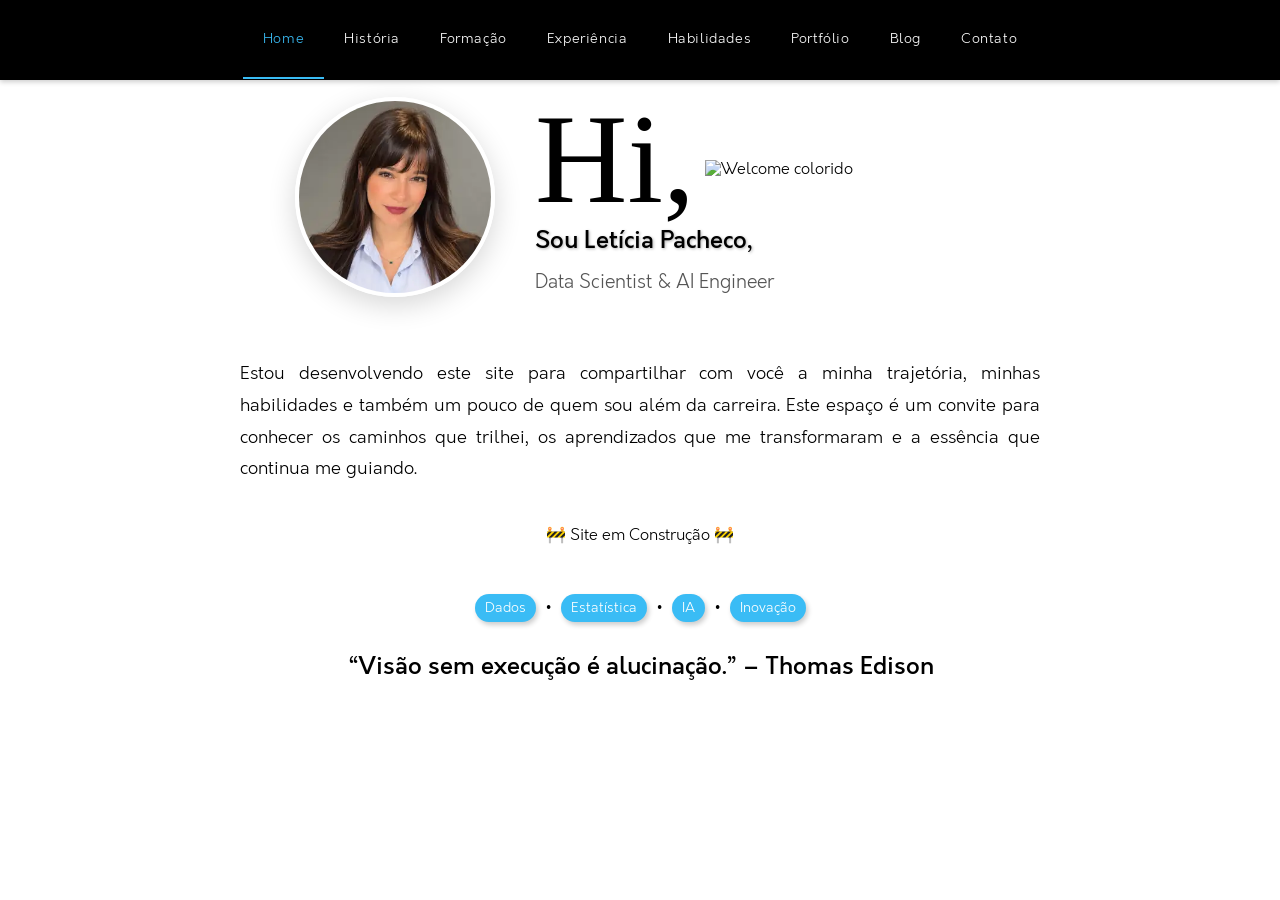
==== commit a146c6be: "Isola dependências da versão anterior do portfólio" ====
--- a/portfolio-2025.html
+++ b/portfolio-2025.html
@@ -10,7 +10,7 @@
     <meta charset="UTF-8">
     <meta name="viewport" content="width=device-width, initial-scale=1.0">
     <title>Letícia Pacheco - lpdata.ai</title>
-    <link rel="stylesheet" href="css/styles.css">
+    <link rel="stylesheet" href="css/styles-2025.css">
     <link rel="stylesheet" href="https://cdnjs.cloudflare.com/ajax/libs/font-awesome/6.0.0-beta3/css/all.min.css">
           
         <!-- Google tag (gtag.js) -->
@@ -796,6 +796,6 @@
         </section>
         
     </main>
-    <script src="js/script.js"></script>
+    <script src="js/script-2025.js"></script>
 </body>
 </html>
--- a/css/styles-2025.css
+++ b/css/styles-2025.css
@@ -0,0 +1,1247 @@
+/*===============================================================================================
+  DECLARAÇÃO DA FONTE EXTERNA 'ORKNEY'
+=================================================================================================*/
+
+/* --- Variação: Normal (Peso 400) --- */
+@font-face {
+    font-family: 'Orkney'; /* Define o nome da família da fonte para ser usado no CSS. */
+    src: url('../fonts/Orkney Regular.woff2') format('woff2'), /* Caminho para o arquivo da fonte no formato woff2 (mais moderno e comprimido). */
+         url('../fonts/Orkney Regular.woff') format('woff'); /* Caminho para o arquivo da fonte no formato woff (maior compatibilidade). */
+    font-weight: 400; /* Associa este arquivo de fonte ao peso 'normal'. */
+    font-style: normal; /* Associa este arquivo ao estilo 'normal' (não itálico). */
+}
+/* --- Variação: Itálico (Peso 400) --- */
+@font-face {
+    font-family: 'Orkney'; /* Mesmo nome de família para agrupar as variações. */
+    src: url('../fonts/Orkney Regular Italic.woff2') format('woff2'),
+         url('../fonts/Orkney Regular Italic.woff') format('woff');
+    font-weight: 400; /* Associa ao peso 'normal'. */
+    font-style: italic; /* Associa ao estilo 'itálico'. */
+}
+/* --- Variação: Médio (Peso 500) --- */
+@font-face {
+    font-family: 'Orkney';
+    src: url('../fonts/Orkney Medium.woff2') format('woff2'),
+         url('../fonts/Orkney Medium.woff') format('woff');
+    font-weight: 500; /* Associa ao peso 'médio'. */
+    font-style: normal;
+}
+/* --- Variação: Médio Itálico (Peso 500) --- */
+@font-face {
+    font-family: 'Orkney';
+    src: url('../fonts/Orkney Medium Italic.woff2') format('woff2'),
+         url('../fonts/Orkney Medium Italic.woff') format('woff');
+    font-weight: 500;
+    font-style: italic;
+}
+/* --- Variação: Leve (Peso 300) --- */
+@font-face {
+    font-family: 'Orkney';
+    src: url('../fonts/Orkney Light.woff2') format('woff2'),
+         url('../fonts/Orkney Light.woff') format('woff');
+    font-weight: 300; /* Associa ao peso 'leve' (light). */
+    font-style: normal;
+}
+/* --- Variação: Leve Itálico (Peso 300) --- */
+@font-face {
+    font-family: 'Orkney';
+    src: url('../fonts/Orkney Light Italic.woff2') format('woff2'),
+         url('../fonts/Orkney Light Italic.woff') format('woff');
+    font-weight: 300;
+    font-style: italic;
+}
+/* --- Variação: Negrito (Peso 700) --- */
+@font-face {
+    font-family: 'Orkney';
+    src: url('../fonts/Orkney Bold.woff2') format('woff2'),
+         url('../fonts/Orkney Bold.woff') format('woff');
+    font-weight: 700; /* Associa ao peso 'negrito' (bold). */
+    font-style: normal;
+}
+/* --- Variação: Negrito Itálico (Peso 700) --- */
+@font-face {
+    font-family: 'Orkney';
+    src: url('../fonts/Orkney Bold Italic.woff2') format('woff2'),
+         url('../fonts/Orkney Bold Italic.woff') format('woff');
+    font-weight: 700;
+    font-style: italic;
+}
+
+/*===============================================================================================
+  DEFINIÇÃO DAS VARIÁVEIS DE CORES 
+=================================================================================================*/
+:root { /* Seletor que representa a raiz do documento (o <html>), onde as variáveis globais são declaradas. */
+    --color-stark: #FFFFFF; /* Define a variável '--color-stark' para a cor branca. */
+    --color-void: #000000; /* Define a variável '--color-void' para a cor preta. */
+    --color-azul-forte: #3abcf5; /* Define a variável '--color-azul-forte' para um tom de azul. */
+    --color-azul-cyan: #3abcf5; /* Define a variável '--color-azul-cyan' para o mesmo tom de azul. */
+    --color-jewl: #3abcf5; /* Define a variável '--color-jewl' para o mesmo tom de azul. */
+    --color-cinza-escuro: #000000; /* Define a variável '--color-cinza-escuro' para a cor preta. */
+}
+
+/*===============================================================================================
+  DEFINIÇÃO DE ESTILOS GERAIS E BODY
+=================================================================================================*/
+body {
+    font-family: 'Orkney', sans-serif; /* Define 'Orkney' como a fonte principal e 'sans-serif' como alternativa. */
+    font-weight: 300; /* Define o peso da fonte padrão como 'leve'. */
+    margin: 0; /* Remove a margem padrão do navegador para o body. */
+    padding: 0; /* Remove o preenchimento padrão do navegador para o body. */
+    background-color: var(--color-stark); /* Usa a variável de cor branca para o fundo do site. */
+    color: var(--color-void); /* Usa a variável de cor preta para o texto padrão do site. */
+}
+
+/* --- Estilo Padrão para Links --- */
+a {
+    color: var(--color-azul-cyan); /* Define a cor padrão de todos os links usando a variável azul. */
+    text-decoration: none; /* Remove o sublinhado padrão dos links. */
+    transition: color 0.3s ease; /* Adiciona uma transição suave de 0.3s para a mudança de cor. */
+}
+
+/* --- Estilo de Links ao Passar o Mouse (Hover) --- */
+a:hover {
+    color: var(--color-azul-forte); /* Altera a cor do link ao passar o mouse. */
+}
+
+/*===============================================================================================
+  DEFINIÇÃO DO SISTEMA DE TIPOGRAFIA
+=================================================================================================*/
+
+/* --- Estilo para Parágrafos --- */
+p {
+    font-size: 1rem; /* Define o tamanho da fonte (1rem = tamanho da fonte raiz, geralmente 16px). */
+    font-weight: 300; /* Define o peso da fonte como 'leve'. */
+    line-height: 1.7; /* Define a altura da linha para 1.7 vezes o tamanho da fonte, melhorando a legibilidade. */
+    margin-bottom: 20px; /* Adiciona um espaço de 20px abaixo de cada parágrafo. */
+}
+
+/* --- Estilos para Títulos --- */
+h1 { font-size: 2.5rem;  font-weight: 400; line-height: 1.2; margin-bottom: 0.5rem; }
+h2 { font-size: 2rem;    font-weight: 700; line-height: 1.3; margin-bottom: 1rem; }
+h3 { font-size: 1.5rem;  font-weight: 500; line-height: 1.4; margin-bottom: 0.75rem; }
+h4 { font-size: 1.25rem; font-weight: 500; line-height: 1.4; margin-bottom: 0.5rem; }
+h5 { font-size: 1rem;    font-weight: 700; line-height: 1.5; margin-bottom: 0.25rem; text-transform: uppercase; letter-spacing: 0.5px; }
+h6 { font-size: 0.9rem;  font-weight: 700; line-height: 1.5; margin-bottom: 0.25rem; color: #555; }
+
+/* --- Classes Utilitárias de Tamanho de Texto --- */
+.texto-gg { font-size: 3rem; line-height: 1.1; } /* Classe para texto extra-grande. */
+.texto-g  { font-size: 1.25rem; } /* Classe para texto grande. */
+.texto-p  { font-size: 0.9rem; } /* Classe para texto pequeno. */
+.texto-pp { font-size: 0.8rem; } /* Classe para texto extra-pequeno. */
+
+/* --- Classes Utilitárias de Peso de Fonte --- */
+.peso-leve   { font-weight: 300; } /* Classe para forçar o peso leve. */
+.peso-normal { font-weight: 400; } /* Classe para forçar o peso normal. */
+.peso-medio  { font-weight: 500; } /* Classe para forçar o peso médio. */
+.peso-negrito{ font-weight: 700; } /* Classe para forçar o peso negrito. */
+
+/* --- Classes Utilitárias de Estilo de Texto --- */
+.texto-italico { font-style: italic; } /* Classe para forçar o estilo itálico. */
+.texto-maiusculo { text-transform: uppercase; letter-spacing: 1px; } /* Classe para transformar o texto em maiúsculas e adicionar espaçamento. */
+.text-justify { text-align: justify; } /*classe para texto justificado. */
+
+/*===============================================================================================
+ LAYOUT DA PÁGINA ÚNICA
+=================================================================================================*/
+.main-content-area {
+    flex-grow: 1; /* Permite que esta área cresça para ocupar o espaço disponível, útil em layouts flex. */
+}
+
+/*===============================================================================================
+  CONFIGURAÇÃO DO SISTEMA DE NAVEGAÇÃO POR ABAS (MENU SUPERIOR)
+=================================================================================================*/
+
+/* --- Container da Barra de Navegação --- */
+.tab-nav {
+    background-color: var(--color-void); /* Define a cor de fundo preta para a barra. */
+    position: sticky; /* Faz a barra de navegação "grudar" no topo da tela ao rolar a página. */
+    top: 0; /* Define a posição 'grudenta' no topo da viewport. */
+    width: 100%; /* Faz a barra ocupar toda a largura da tela. */
+    z-index: 1000; /* Garante que a barra fique na frente de outros elementos da página. */
+    box-shadow: 0 2px 5px rgba(0,0,0,0.2); /* Adiciona uma sombra sutil abaixo da barra. */
+}
+
+/* --- Lista de Itens do Menu --- */
+.tab-nav ul {
+    list-style: none; /* Remove os marcadores (bolinhas) da lista. */
+    margin: 0; /* Remove a margem externa da lista. */
+    padding: 0; /* Remove o preenchimento interno da lista. */
+    display: flex; /* Transforma a lista em um container flex, alinhando os itens horizontalmente. */
+    justify-content: center; /* Centraliza os itens do menu horizontalmente. */
+    overflow-x: auto; /* Permite a rolagem horizontal caso os itens não caibam na tela (em telas pequenas). */
+    white-space: nowrap; /* Impede que os itens do menu quebrem para a linha de baixo. */
+}
+
+/* --- Links Individuais do Menu --- */
+.tab-nav ul li a {
+    display: block; /* Transforma o link em um bloco para que o padding funcione corretamente. */
+    padding: 30px 20px; /* Adiciona espaçamento interno (30px em cima/baixo, 20px nos lados). */
+    color: var(--color-stark); /* Define a cor do texto como branca. */
+    font-weight: 350; /* Define um peso de fonte entre leve e normal. */
+    font-size: 0.88rem; /* Define um tamanho de fonte um pouco menor que o padrão. */
+    letter-spacing: 0.6px; /* Adiciona um leve espaçamento entre as letras. */
+    border-bottom: 3px solid transparent; /* Cria uma borda inferior transparente para a animação. */
+    transition: background-color 0.3s, border-bottom 0.3s, color 0.3s; /* Animação suave para as mudanças de estilo. */
+}
+
+/* --- Efeito ao Passar o Mouse nos Links do Menu --- */
+.tab-nav ul li a:hover {
+    background-color: var(--color-cinza-escuro); /* Muda a cor de fundo ao passar o mouse. */
+    color: var(--color-azul-cyan); /* Muda a cor do texto para azul ao passar o mouse. */
+}
+
+/* --- Estilo do Link da Aba Ativa --- */
+.tab-nav ul li a.active-tab {
+    background-color: transparent; /* Garante que o fundo da aba ativa seja transparente. */
+    border-bottom: 2.5px solid var(--color-azul-cyan); /* Adiciona uma linha azul sólida na parte inferior. */
+    color: var(--color-azul-cyan); /* Muda a cor do texto da aba ativa para azul. */
+}
+
+/*===============================================================================================
+   SEÇÕES DE CONTEÚDO E COMPONENTES
+=================================================================================================*/
+
+/* --- Estilo Base das Seções de Conteúdo --- */
+.content-section {
+    display: none; /* Esconde todas as seções por padrão. */
+    background-color: transparent; /* Fundo transparente. */
+    padding: 15px 40px; /* Espaçamento interno (15px em cima/baixo, 40px nos lados). */
+}
+
+/* --- Estilo da Seção de Conteúdo Ativa --- */
+.content-section.active-content {
+    display: block; /* Mostra a seção que tem a classe 'active-content'. */
+}
+
+/* --- Container Interno das Seções --- */
+.section-inner {
+    max-width: 900px; /* Limita a largura máxima do conteúdo a 900px. */
+    margin: 0 auto; /* Centraliza o container horizontalmente na página. */
+}
+
+/* --- Estilo dos Títulos Principais de Seção --- */
+.section-title {
+    font-family: 'Orkney'; /* Define a fonte. */
+    font-weight: 600; /* Define um peso de fonte semi-negrito. */
+    font-size: 2rem; /* Define o tamanho da fonte. */
+    color: var(--color-void); /* Define a cor do texto como preta. */
+    background-color: transparent; /* Garante um fundo transparente. */
+    text-align: left; /* Alinha o texto à esquerda. */
+    display: block; /* Garante que o elemento ocupe toda a largura disponível. */
+    margin-bottom: 30px; /* Adiciona um espaço abaixo do título. */
+    text-shadow: 2px 2px 5px rgba(0, 0, 0, 0.15); /* Adiciona uma sombra sutil ao texto. */
+}
+
+/* --- Estilo para Títulos Internos (Sub-títulos) --- */
+.internal-title {
+    background-color: transparent; /* Fundo transparente. */
+    padding: 0; /* Remove o preenchimento. */
+    margin-top: 1em; /* Adiciona um espaço acima do título. */
+}
+
+/* --- Estilo para as Tags de Destaque (Highlights) --- */
+.highlights span {
+    display: inline-block; /* Permite aplicar padding e margin corretamente. */
+    background-color: var(--color-cinza-escuro); /* Cor de fundo preta. */
+    color: var(--color-stark); /* Cor do texto branca. */
+    padding: 5px 10px; /* Espaçamento interno. */
+    border-radius: 20px; /* Deixa as bordas completamente arredondadas (formato de pílula). */
+    margin: 5px; /* Espaço externo entre as tags. */
+    font-size: 0.9em; /* Tamanho da fonte um pouco menor. */
+}
+
+/* --- Estilo Comum para Caixas de Conteúdo (Cards) --- */
+.job-history article, .tech-block, .project-card, .certification-item, .expandable-item {
+    padding: 15px; /* Espaçamento interno. */
+    border-radius: 8px; /* Cantos arredondados. */
+    margin-bottom: 20px; /* Espaço abaixo de cada card. */
+}
+
+/* --- Estilo Específico para Cards de Histórico e Itens Expansíveis --- */
+.job-history article, .expandable-item {
+    background-color: #FFFFFF; /* Fundo branco para criar o efeito de "caixa". */
+    border: 1px solid #e0e0e0; /* Borda cinza sutil. */
+    border-radius: 8px; /* Mantém os cantos arredondados. */
+    padding: 15px; /* Espaçamento interno. */
+    margin-bottom: 25px; /* Espaço abaixo dos cards. */
+    box-shadow: 0 6px 12px rgba(0, 0, 0, 0.1); /* Sombra para dar profundidade e efeito 3D. */
+    transition: box-shadow 0.3s ease, transform 0.3s ease; /* Animação suave para a sombra e a transformação. */
+}
+
+/* --- Efeito Hover para os Cards --- */
+.job-history article:hover, .expandable-item:hover {
+    transform: translateY(-3px); /* Move o card 3 pixels para cima ao passar o mouse. */
+    box-shadow: 0 6px 15px rgba(0, 0, 0, 0.12); /* Aumenta a sombra para um efeito de "elevação". */
+}
+
+/* --- Estilo para Cards de Projeto --- */
+.project-card {
+    border-left: 4px solid var(--color-azul-cyan); /* Adiciona uma borda azul à esquerda para destaque. */
+}
+
+/* --- Estilo para o Texto de Período/Data --- */
+.periodo {
+    color: var(--color-void); /* Cor do texto preta. */
+    font-style: italic; /* Estilo de fonte itálico. */
+    margin-top: -10px; /* Margem superior negativa para aproximar do título acima. */
+}
+
+/* --- Botão "Saiba Mais" / "Fechar" --- */
+.expand-btn {
+    background-color: var(--color-azul-forte); /* Cor de fundo azul. */
+    color: var(--color-stark); /* Cor do texto branca. */
+    border: none; /* Remove a borda padrão. */
+    padding: 10px 15px; /* Espaçamento interno. */
+    border-radius: 5px; /* Cantos levemente arredondados. */
+    cursor: pointer; /* Muda o cursor para uma "mãozinha" para indicar que é clicável. */
+    font-size: 0.9em; /* Tamanho da fonte. */
+    transition: background-color 0.3s; /* Animação suave na mudança de cor de fundo. */
+    margin-top: 10px; /* Espaço acima do botão. */
+}
+
+/* --- Efeito Hover para o Botão "Saiba Mais" --- */
+.expand-btn:hover {
+    background-color: var(--color-azul-cyan); /* Escurece a cor de fundo ao passar o mouse. */
+}
+
+/* --- Container dos Detalhes Expansíveis --- */
+.details {
+    overflow: hidden; /* Esconde o conteúdo que transborda a altura do elemento. */
+    max-height: 0; /* Define a altura máxima como 0, escondendo o conteúdo. */
+    transition: max-height 0.5s ease-out, padding 0.5s ease-out; /* Animação suave para a altura e o padding. */
+}
+
+/* --- Classe para Mostrar os Detalhes --- */
+.details.visible {
+    max-height: 1000px; /* Define uma altura máxima grande o suficiente para revelar todo o conteúdo. */
+    padding-top: 15px; /* Adiciona um espaçamento no topo quando o conteúdo está visível. */
+}
+
+/*===============================================================================================
+   ESTILOS PARA A SEÇÃO HOME
+=================================================================================================*/
+
+/* --- Importação de Fonte para o Título Principal "Hi," --- */
+@import url('https://fonts.googleapis.com/css2?family=Playfair+Display:wght@400&display=swap');
+
+/* --- Layout Principal da Seção Home (Foto + Texto) --- */
+.home-hero-layout {
+    display: flex; /* Ativa o layout flexbox, colocando os itens lado a lado. */
+    align-items: center; /* Alinha a foto e o texto verticalmente ao centro. */
+    gap: 40px; /* Cria um espaço de 40px entre a foto e o bloco de texto. */
+    margin-bottom: 30px; /* Adiciona um espaço abaixo do layout principal. */
+}
+
+/* --- Coluna da Esquerda (Foto) --- */
+.hero-left-col {
+    flex-shrink: 0;
+    width: 200px;
+    text-align: center;
+    position: relative;
+    top: 0;
+}
+
+/* --- Foto de Perfil (recorte circular estilo LinkedIn) --- */
+.my-profile-pic {
+    display: block;
+    width: 100%;
+    height: auto;
+    aspect-ratio: 1 / 1;
+    object-fit: cover;
+    object-position: center 35%;
+    border-radius: 50%;
+    box-sizing: border-box;
+    border: 4px solid #ffffff;
+    box-shadow: 0 8px 28px rgba(0, 0, 0, 0.16);
+    margin-left: auto;
+    margin-right: auto;
+}
+
+/* --- Coluna da Direita (Texto) --- */
+.hero-right-col {
+    flex-grow: 1; /* Permite que a coluna de texto cresça para ocupar o espaço restante. */
+    display: flex; /* Ativa o flexbox para os itens dentro desta coluna. */
+    flex-direction: column; /* Empilha os itens verticalmente. */
+    justify-content: center; /* Centraliza os itens verticalmente. */
+}
+
+/* --- Container da Saudação Principal ("Hi," + GIF) --- */
+.hero-main-greeting {
+    display: flex; /* Alinha o "Hi," e o GIF lado a lado. */
+    align-items: center; /* Alinha verticalmente ao centro. */
+    gap: 10px; /* Espaço entre o "Hi," e o GIF. */
+    margin-bottom: -2px; /* Margem negativa para aproximar o subtítulo. */
+}
+
+/* --- Título "Hi," --- */
+.hero-title {
+    font-family: 'Playfair Display', serif; /* Usa a fonte serifada importada. */
+    font-size: 8rem; /* Tamanho de fonte bem grande. */
+    font-weight: 400; /* Peso normal. */
+    margin: 0; /* Remove todas as margens. */
+    line-height: 1; /* Altura de linha compacta. */
+    color: var(--color-void); /* Cor preta. */
+    padding: 0; /* Remove todo o preenchimento. */
+}
+
+/* --- GIF "Welcome" --- */
+.welcome-gif {
+    width: 280px; /* Largura do GIF. */
+    height: auto; /* Altura automática para manter proporção. */
+    position: relative; /* Ativa o posicionamento relativo. */
+    top: 10px; /* Desloca o GIF 10px para baixo. */
+    left: 0; /* Posição horizontal inicial. */
+}
+
+/* --- Subtítulo (Nome) --- */
+.hero-subtitle {
+    font-family: 'Orkney', sans-serif; /* Fonte padrão. */
+    font-size: 1.5rem; /* Tamanho da fonte. */
+    font-weight: 500; /* Peso médio. */
+    margin: 0; /* Remove margens. */
+    color: var(--color-void); /* Cor preta. */
+    text-shadow: 1px 1px 3px rgba(0, 0, 0, 0.3); /* Sombra suave no texto. */
+}
+
+/* --- Cargo (Data Scientist & AI Engineer) --- */
+.hero-role {
+    font-family: 'Orkney', sans-serif; /* Fonte padrão. */
+    font-size: 1.2rem; /* Tamanho da fonte. */
+    font-weight: 300; /* Peso leve. */
+    margin: 5px 0 0 0; /* Adiciona uma pequena margem no topo. */
+    color: #555; /* Cor cinza escuro. */
+}
+
+/* --- Parágrafo de Descrição na Home --- */
+.hero-description {
+    font-family: 'Orkney', sans-serif; /* Fonte padrão. */
+    font-size: 1.1rem; /* Tamanho da fonte. */
+    font-weight: 300; /* Peso leve. */
+    line-height: 1.8; /* Altura da linha aumentada para melhor legibilidade. */
+    margin-top: 30px; /* Espaço acima do parágrafo. */
+    max-width: 800px; /* Largura máxima do parágrafo. */
+    margin-left: 0; /* Remove margem à esquerda. */
+    text-align: justify; /* Alinha o texto nas duas margens (esquerda e direita). */
+}
+
+/* --- Container das Tags de Destaque --- */
+.highlights {
+    text-align: center; /* Centraliza o conteúdo (as tags). */
+    margin-top: 20px; /* Espaço acima do container. */
+}
+
+/* --- Estilo das Tags de Destaque --- */
+.highlights span {
+    display: inline-block; /* Permite aplicar estilos de bloco. */
+    background-color: var(--color-azul-forte); /* Fundo azul. */
+    color: var(--color-stark); /* Texto branco. */
+    padding: 5px 10px; /* Espaçamento interno. */
+    border-radius: 20px; /* Bordas arredondadas. */
+    margin: 5px; /* Espaçamento externo. */
+    font-size: 0.9em; /* Tamanho da fonte. */
+    font-weight: 350; /* Peso de fonte. */
+    box-shadow: 2px 3px 5px rgba(0, 0, 0, 0.2); /* Sombra para dar volume. */
+}
+
+/* --- Correção de Espaçamento no Topo da Seção Home --- */
+#inicio.content-section {
+    padding-top: 15px; /* Reduz o espaçamento superior padrão para esta seção específica. */
+}
+
+/* --- Força a Centralização do Conteúdo na Home --- */
+#inicio .section-inner {
+    display: flex; /* Ativa o flexbox. */
+    flex-direction: column; /* Empilha os itens verticalmente. */
+    align-items: center; /* Centraliza todos os itens filhos horizontalmente. */
+}
+
+/* --- Ajuste no Parágrafo de Descrição --- */
+.hero-description {
+    text-align: justify; /* Mantém o alinhamento justificado. */
+}
+
+/*===============================================================================================
+   ESTILOS PARA A SEÇÃO HISTÓRIA
+=================================================================================================*/
+
+/* --- Estilo Comum para as Caixas de Título e Conteúdo --- */
+.content-box {
+    background-color: #ffffff; /* Fundo branco. */
+    border-radius: 8px; /* Cantos arredondados. */
+    box-shadow: 0 8px 20px rgba(0, 0, 0, 0.1); /* Sombra para dar profundidade. */
+}
+
+/* --- Caixa do Conteúdo --- */
+.content-box {
+    padding: 15px; /* Espaçamento interno. */
+    color: #000000; /* Cor do texto preta. */
+    justify-content: justify; /* Justifica o conteúdo (não é uma propriedade válida aqui, mas a intenção é clara). */
+}
+
+/*--formatação especifica de texto para seção história*/
+
+#historia .content-box {
+    text-align: justify;
+}
+
+/* --- Correção para Layouts com "Float" (Clearfix) --- */
+.content-box::after {
+    content: ""; /* Adiciona um pseudo-elemento vazio. */
+    display: table; /* Cria um novo contexto de formatação. */
+    clear: both; /* Limpa os elementos flutuantes (float) anteriores. */
+}
+
+/* --- Estilo Base para Imagens Flutuantes --- */
+.image-floated {
+    border: 5px solid white; /* Borda branca grossa. */
+    box-shadow: 0 4px 12px rgba(0, 0, 0, 0.25); /* Sombra para destacar a imagem. */
+    border-radius: 6px; /* Cantos levemente arredondados. */
+}
+
+/* --- Tamanho da Foto da Infância --- */
+#foto-infancia {
+    max-width: 145px; /* Largura máxima da imagem. */
+}
+
+/* --- Tamanho da Foto da Formatura --- */
+#foto-formatura {
+    max-width: 250px; /* Largura máxima da imagem. */
+}
+
+/* --- Classe para Flutuar Imagem à Esquerda --- */
+.img-float-left {
+    float: left; /* Faz a imagem flutuar à esquerda do texto. */
+    margin: 5px 20px 10px 0; /* Define as margens (topo, direita, baixo, esquerda). */
+}
+
+/* --- Classe para Flutuar Imagem à Direita --- */
+.img-float-right {
+    float: right; /* Faz a imagem flutuar à direita do texto. */
+    margin: 5px 0 10px 20px; /* Define as margens. */
+}
+
+/* --- Correção Clearfix para a Seção História --- */
+#historia .section-inner::after {
+    content: "";
+    display: table;
+    clear: both;
+}
+
+/*===============================================================================================
+   ESTILOS PARA A SEÇÃO FORMAÇÃO 
+=================================================================================================*/
+
+/* --- Container da Linha do Tempo --- */
+#formacao .timeline-container {
+    position: relative; /* Ativa o posicionamento relativo para a linha vertical. */
+    padding-left: 30px; /* Cria espaço à esquerda para a linha e o ícone. */
+}
+
+/* --- Linha Vertical da Timeline --- */
+#formacao .timeline-container::before {
+    content: ''; /* Adiciona um pseudo-elemento vazio. */
+    position: absolute; /* Posiciona a linha em relação ao .timeline-container. */
+    left: 5px;   /* Distância da borda esquerda. */
+    top: 0;      /* Começa no topo do container. */
+    bottom: 0;   /* Termina no final do container. */
+    width: 2px; /* Espessura da linha. */
+    background-color: var(--color-azul-forte); /* Cor da linha. */
+    border-radius: 1px; /* Arredonda as pontas da linha. */
+}
+
+/* --- Layout Flex para o Resumo da Formação (Logo + Texto) --- */
+#formacao .summary {
+    display: flex; /* Ativa o layout flexbox. */
+    align-items: center; /* Alinha o logo e o texto verticalmente. */
+    gap: 20px; /* Espaço entre o logo e o texto. */
+}
+
+/* --- Container do Logo --- */
+.logo-container {
+    flex-shrink: 0; /* Impede que o container do logo encolha. */
+}
+
+/* --- Imagem do Logo --- */
+.logo-container img {
+    width: 60px; /* Largura fixa para os logos. */
+    height: auto; /* Mantém a proporção da imagem. */
+    display: block; /* Remove espaços extras. */
+}
+
+/* --- Container de Informações (Texto + Botão) --- */
+.info-container {
+    flex-grow: 1; /* Permite que este container cresça. */
+    display: flex; /* Ativa o flexbox. */
+    justify-content: space-between; /* Empurra o texto para a esquerda e o botão para a direita. */
+    align-items: center; /* Alinha verticalmente ao centro. */
+    gap: 20px; /* Espaço mínimo entre o texto e o botão. */
+}
+
+/* --- Estilo do Botão "Saiba Mais" na Seção Formação --- */
+#formacao .expand-btn {
+    background-color: var(--color-azul-forte); /* Fundo azul. */
+    color: #ffffff; /* Texto branco. */
+    border: none; /* Sem borda. */
+    padding: 10px 15px; /* Espaçamento interno. */
+    border-radius: 5px; /* Cantos arredondados. */
+    cursor: pointer; /* Cursor de mão. */
+    font-size: 0.9em; /* Tamanho da fonte. */
+    font-weight: 500; /* Peso médio. */
+    white-space: nowrap; /* Impede que o texto do botão quebre linha. */
+    margin: 0; /* Remove margens. */
+    box-shadow: 0 5px 10px rgba(0, 0, 0, 0.20); /* Sombra para profundidade. */
+    transition: all 0.2s ease-in-out; /* Animação suave para todas as propriedades. */
+}
+
+/* --- Efeito Hover para o Botão "Saiba Mais" --- */
+#formacao .expand-btn:hover {
+    background-color: var(--color-azul-cyan); /* Muda a cor de fundo. */
+    transform: translateY(-2px); /* Efeito de elevação. */
+    box-shadow: 0 8px 16px rgba(0, 0, 0, 0.4); /* Aumenta a sombra. */
+}
+
+/* Modificações para atender área de publicações */
+
+.publications .timeline-container {
+    position: relative;
+    padding-left: 30px;
+}
+
+.publications .timeline-container::before {
+    content: '';
+    position: absolute;
+    left: 5px;
+    top: 0;
+    bottom: 0;
+    width: 2px;
+    background-color: var(--color-azul-forte);
+    border-radius: 1px;
+}
+
+.publications .summary {
+    display: flex;
+    align-items: center;
+    gap: 20px;
+}
+
+.publications .logo-container {
+    flex-shrink: 0;
+    display: grid;
+    place-items: center;
+    width: 60px;
+    height: 60px;
+    border: 1px solid #e0e0e0;
+    border-radius: 50%;
+    background: #fff;
+    box-shadow: 0 4px 10px rgba(0,0,0,0.08);
+}
+
+.publications .logo-icon {
+    font-size: 26px;
+    line-height: 1;
+    color: var(--color-azul-forte);
+}
+
+.publications .info-container {
+    flex-grow: 1;
+    display: flex;
+    justify-content: space-between;
+    align-items: center;
+    gap: 20px;
+}
+
+.publications .expand-btn {
+    background-color: var(--color-azul-forte);
+    color: #ffffff;
+    border: none;
+    padding: 10px 15px;
+    border-radius: 5px;
+    cursor: pointer;
+    font-size: 0.9em;
+    font-weight: 500;
+    white-space: nowrap;
+    margin: 0;
+    box-shadow: 0 5px 10px rgba(0, 0, 0, 0.20);
+    transition: all 0.2s ease-in-out;
+}
+
+.publications .expand-btn:hover {
+    background-color: var(--color-azul-cyan);
+    transform: translateY(-2px);
+    box-shadow: 0 8px 16px rgba(0,0,0,0.4);
+}
+
+/* Responsivo */
+@media (max-width: 800px) {
+    .publications .info-container {
+        flex-direction: column;
+        align-items: flex-start;
+        gap: 10px;
+    }
+}
+
+/* ===============================================================================================
+   EXPERIÊNCIA 
+=================================================================================================*/
+
+#trajetoria .timeline-container {
+  position: relative;
+  padding-left: 30px;
+}
+
+#trajetoria .timeline-container::before {
+  content: '';
+  position: absolute;
+  left: 5px;
+  top: 0;
+  bottom: 0;
+  width: 2px;
+  background-color: var(--color-azul-forte);
+  border-radius: 1px;
+}
+
+#trajetoria .summary {
+  display: flex;
+  align-items: center;
+  gap: 20px;
+}
+
+#trajetoria .logo-container {
+  flex-shrink: 0;
+}
+
+#trajetoria .logo-container img {
+  width: 60px;
+  height: auto;
+  display: block;
+}
+
+#trajetoria .info-container {
+  flex-grow: 1;
+  display: flex;
+  justify-content: space-between;
+  align-items: center;
+  gap: 20px;
+}
+
+#trajetoria .expand-btn {
+  background-color: var(--color-azul-forte);
+  color: #fff;
+  border: none;
+  padding: 10px 15px;
+  border-radius: 5px;
+  cursor: pointer;
+  font-size: 0.9em;
+  font-weight: 500;
+  box-shadow: 0 5px 10px rgba(0,0,0,0.2);
+  transition: all 0.2s ease-in-out;
+}
+
+#trajetoria .expand-btn:hover {
+  background-color: var(--color-azul-cyan);
+  transform: translateY(-2px);
+}
+
+/* CLIENTES — grid de logos */
+.clients-grid {
+  display: grid;
+  grid-template-columns: repeat(5, 1fr);
+  gap: 25px;
+  justify-items: center;
+  margin-top: 40px;
+}
+
+.clients-grid img {
+  max-width: 120px;
+  height: auto;
+  opacity: 0.9;
+  transition: transform 0.3s, opacity 0.3s;
+}
+
+.clients-grid img:hover {
+  transform: scale(1.08);
+  opacity: 1;
+}
+
+/* ===============================================================================================
+   SEÇÃO HABILIDADES 
+=================================================================================================*/
+
+.tech-grid {
+  display: grid;
+  grid-template-columns: repeat(2, 1fr); /* duas colunas fixas */
+  gap: 50px 60px; /* espaço entre linhas e colunas */
+  margin-top: 40px;
+  align-items: start;
+}
+
+.tech-category {
+  text-align: center;
+  background-color: #ffffff;
+  border-radius: 12px;
+  box-shadow: 0 6px 12px rgba(0,0,0,0.1);
+  padding: 25px;
+  transition: transform 0.3s ease, box-shadow 0.3s ease;
+}
+
+.tech-category:hover {
+  transform: translateY(-4px);
+  box-shadow: 0 10px 20px rgba(0,0,0,0.12);
+}
+
+.tech-category h3 {
+  font-weight: 600;
+  font-size: 1.25rem;
+  color: var(--color-void);
+  margin-bottom: 15px;
+}
+
+.skill-image {
+  width: 100%;
+  max-width: 400px; /* evita que estoure */
+  height: auto;
+  border-radius: 10px;
+  box-shadow: 0 4px 8px rgba(0,0,0,0.15);
+  transition: transform 0.2s ease;
+}
+
+.skill-image:hover {
+  transform: scale(1.03);
+}
+
+/* CERTIFICAÇÕES & RECONHECIMENTOS */
+
+.certification-container {
+  display: flex;
+  flex-direction: column;
+  gap: 30px;
+  margin-top: 30px;
+}
+
+/* --- Card principal --- */
+.cert-card {
+  display: flex;
+  align-items: center;
+  gap: 30px;
+  background-color: #ffffff;
+  border-radius: 12px;
+  box-shadow: 0 6px 12px rgba(0,0,0,0.1);
+  padding: 25px;
+  transition: transform 0.3s ease, box-shadow 0.3s ease;
+}
+
+.cert-card:hover {
+  transform: translateY(-4px);
+  box-shadow: 0 10px 20px rgba(0,0,0,0.15);
+}
+
+/* --- Imagem do certificado --- */
+.cert-image {
+  width: 45%;
+  border-radius: 10px;
+  box-shadow: 0 3px 8px rgba(0,0,0,0.1);
+  transition: transform 0.2s ease;
+}
+
+.cert-image:hover {
+  transform: scale(1.02);
+}
+
+/* --- Bloco de texto à direita --- */
+.cert-info {
+  flex: 1;
+  display: flex;
+  flex-direction: column;
+  justify-content: center;
+  text-align: left;
+}
+
+.cert-title {
+  font-size: 1.25rem;
+  font-weight: 700;
+  color: #e91e63; /* rosa forte */
+  margin-bottom: 8px;
+}
+
+.cert-institution {
+  font-size: 1rem;
+  font-weight: 500;
+  color: #26a69a; /* verde suave */
+  margin-bottom: 12px;
+}
+
+.cert-description {
+  font-size: 1rem;
+  font-weight: 400;
+  line-height: 1.6;
+  color: #333;
+  border-left: 4px solid #3abcf5; /* linha azul lateral */
+  padding-left: 15px;
+  text-align: justify;
+}
+
+/* ===============================================================================================
+   PORTFÓLIO 
+=================================================================================================*/
+/* ===================== PORTFÓLIO (tab oficial #portfolio) ===================== */
+
+/* lista em 1 coluna */
+#portfolio .portfolio-list{
+  display:flex;
+  flex-direction:column;
+  gap:24px;
+  margin-top:16px;
+}
+
+/* card único, limpo (um retângulo só) */
+#portfolio .portfolio-item{
+  display:flex;
+  align-items:flex-start;
+  gap:18px;
+  background:#fff;
+  border-radius:12px;
+  box-shadow:0 6px 12px rgba(0,0,0,.10);
+  border:1px solid rgba(226,232,240,.6);
+  padding:20px 22px;
+  transition:transform .25s ease, box-shadow .25s ease;
+}
+#portfolio .portfolio-item:hover{
+  transform:translateY(-3px);
+  box-shadow:0 10px 20px rgba(0,0,0,.14);
+}
+
+/* ícone circular centralizado */
+#portfolio .pi-logo{
+  width:60px;height:60px;border-radius:50%;
+  display:flex;align-items:center;justify-content:center;
+  background:#f5f9ff;border:1px solid #e2e8f0;
+  flex-shrink:0;
+}
+#portfolio .pi-logo i{font-size:22px;color:var(--color-azul-forte,#1976d2);}
+
+/* corpo do card */
+#portfolio .pi-body{flex:1;}
+
+/* título do projeto em AZUL */
+#portfolio .pi-title{
+  margin:0 0 6px 0;
+  font-size:1.15rem;
+  font-weight:800;
+  color:var(--color-azul-forte,#1976d2);
+  letter-spacing:.2px;
+}
+
+/* badge ao lado do título (neutro) */
+#portfolio .pi-badge{
+  margin-left:6px;
+  font-size:.92rem;
+  font-weight:600;
+  color:#616161;
+  opacity:.95;
+}
+
+/* linhas de texto */
+#portfolio .pi-row{
+  margin:.35rem 0;
+  font-size:1rem;
+  color:#333;
+  text-align:justify;
+  line-height:1.65;
+}
+#portfolio .pi-row strong{font-weight:800;color:#111;}
+#portfolio .pi-tools{opacity:.97;margin-top:6px;}
+
+/* responsivo */
+@media (max-width:900px){
+  #portfolio .portfolio-item{padding:18px;}
+  #portfolio .pi-logo{width:54px;height:54px;}
+  #portfolio .pi-title{font-size:1.08rem;}
+}
+@media (max-width:520px){
+  #portfolio .portfolio-item{gap:14px;}
+  #portfolio .pi-logo{width:50px;height:50px;}
+  #portfolio .pi-title{font-size:1.04rem;}
+  #portfolio .pi-badge{font-size:.88rem;}
+}
+
+/* ===============================================================================================
+   SEÇÃO DE CONTEUDO BLOG 
+=================================================================================================*/
+
+.content-posts {
+  display: flex;
+  flex-direction: column;
+  gap: 40px;
+  margin-top: 30px;
+}
+
+.blog-card {
+  display: flex;
+  align-items: center;
+  justify-content: space-between;
+  gap: 30px;
+  background-color: #ffffff;
+  border-radius: 12px;
+  box-shadow: 0 6px 12px rgba(0,0,0,0.1);
+  padding: 30px;
+  transition: transform 0.3s ease, box-shadow 0.3s ease;
+}
+
+.blog-card:hover {
+  transform: translateY(-4px);
+  box-shadow: 0 10px 20px rgba(0,0,0,0.15);
+}
+
+/* --- zigue-zague: cards pares invertem a direção --- */
+.content-posts .blog-card:nth-child(even) {
+  flex-direction: row-reverse;
+}
+
+/* --- texto --- */
+.blog-text {
+  flex: 1;
+  text-align: left;
+}
+
+.blog-title {
+  font-size: 1.3rem;
+  font-weight: 700;
+  color: #f7b801; /* amarelo */
+  margin-bottom: 12px;
+}
+
+.blog-description {
+  font-size: 1rem;
+  color: #333;
+  line-height: 1.7;
+  margin-bottom: 20px;
+  text-align: justify;
+}
+
+/* --- link (laranja) --- */
+.blog-link {
+  display: inline-block;
+  font-weight: 600;
+  color: #ff6f00;
+  text-decoration: none;
+  transition: color 0.2s ease;
+}
+.blog-link:hover { color: #e65100; text-decoration: underline; }
+
+/* --- mídia (imagem/vídeo) --- */
+.blog-media {
+  width: 40%;
+  flex-shrink: 0;
+  display: flex;
+  justify-content: center;
+  align-items: center;
+}
+.blog-image, .blog-video {
+  width: 100%;
+  border-radius: 10px;
+  box-shadow: 0 3px 10px rgba(0,0,0,0.15);
+}
+
+/*===============================================================================================
+   ESTILOS PARA SEÇÃO DE CONTATO
+=================================================================================================*/
+
+/* --- Grid de Contatos --- */
+.contact-grid {
+    display: grid; /* Ativa o layout de grid. */
+    grid-template-columns: repeat(auto-fit, minmax(250px, 1fr)); /* Cria colunas responsivas: cada uma terá no mínimo 250px e elas se ajustarão automaticamente. */
+    gap: 30px; /* Espaço de 30px entre os itens do grid. */
+    margin-top: 40px; /* Espaço acima do grid. */
+    text-align: center; /* Centraliza o texto dentro de cada item. */
+}
+
+/* --- Item Individual de Contato --- */
+.contact-item {
+    background-color: rgba(255, 255, 255, 0.5); /* Fundo branco semi-transparente. */
+    padding: 25px; /* Espaçamento interno. */
+    border-radius: 8px; /* Cantos arredondados. */
+    border: 1px solid #ddd; /* Borda cinza clara. */
+    transition: transform 0.3s ease, box-shadow 0.3s ease; /* Animação suave para elevação e sombra. */
+}
+
+/* --- Efeito Hover no Item de Contato --- */
+.contact-item:hover {
+    transform: translateY(-5px); /* Efeito de elevação ao passar o mouse. */
+    box-shadow: 0 4px 15px rgba(0,0,0,0.1); /* Sombra mais pronunciada no hover. */
+}
+
+/* --- Ícone do Item de Contato --- */
+.contact-item i {
+    font-size: 2.5rem; /* Tamanho grande para o ícone. */
+    color: var(--color-azul-forte); /* Cor azul para o ícone. */
+    margin-bottom: 15px; /* Espaço abaixo do ícone. */
+}
+
+/* --- Título (h4) do Item de Contato --- */
+.contact-item h4 {
+    margin-bottom: 5px; /* Espaço abaixo do título. */
+}
+
+/* --- Link do Item de Contato --- */
+.contact-item a {
+    font-weight: 500; /* Peso de fonte médio para o link. */
+}
+
+/* --- Seção de Download do Currículo --- */
+.resume-download {
+    text-align: center; /* Centraliza o conteúdo. */
+    margin-top: 60px; /* Espaço acima da seção. */
+    padding-top: 30px; /* Espaçamento interno no topo. */
+    border-top: 1px solid #ccc; /* Linha cinza para separar a seção. */
+}
+
+/* --- Botão de Download --- */
+.button-download {
+    display: inline-block; /* Permite aplicar padding e margin. */
+    background-color: var(--color-azul-forte); /* Fundo azul. */
+    color: var(--color-stark); /* Texto branco. */
+    padding: 12px 25px; /* Espaçamento interno. */
+    border-radius: 5px; /* Cantos arredondados. */
+    text-decoration: none; /* Remove sublinhado. */
+    font-weight: 700; /* Texto em negrito. */
+    margin-top: 10px; /* Espaço acima do botão. */
+    transition: background-color 0.3s ease, transform 0.2s ease; /* Animação suave. */
+}
+
+/* --- Efeito Hover no Botão de Download --- */
+.button-download:hover {
+    background-color: var(--color-void); /* Muda o fundo para preto. */
+    transform: translateY(-2px); /* Efeito de elevação. */
+}
+
+/* --- Ícone dentro do Botão de Download --- */
+.button-download i {
+    margin-right: 8px; /* Adiciona espaço à direita do ícone. */
+}
+
+/*=====================================
+  MEDIA QUERIES PARA RESPONSIVIDADE (MOBILE)
+=====================================*/
+@media (max-width: 800px) {
+    /* --- Ajuste no Padding das Seções --- */
+    .content-section {
+        padding: 40px 20px; /* Aumenta o padding vertical e diminui o horizontal. */
+    }
+    /* --- Ajuste na Barra de Navegação --- */
+    .tab-nav ul {
+        justify-content: flex-start; /* Alinha os itens do menu à esquerda. */
+        padding-left: 10px; /* Adiciona um pequeno padding à esquerda. */
+    }
+    /* --- Ajuste nos Links do Menu --- */
+    .tab-nav ul li a {
+        padding: 12px 15px; /* Diminui o padding para os links caberem melhor. */
+        font-size: 0.9em; /* Diminui o tamanho da fonte. */
+    }
+    /* --- Layout da Seção Home para Mobile --- */
+    .home-hero-layout {
+        flex-direction: column; /* Empilha a foto e o texto verticalmente. */
+        align-items: center; /* Centraliza os itens. */
+        text-align: center; /* Centraliza todo o texto. */
+        gap: 30px; /* Define o espaço entre a foto e o texto. */
+    }
+    /* --- Ajuste na Coluna da Foto --- */
+    .hero-left-col {
+        width: 150px; /* Mantém o retrato legível em telas menores. */
+    }
+    /* --- Ajuste na Coluna de Texto --- */
+    .hero-right-col {
+        align-items: center; /* Centraliza o conteúdo. */
+    }
+    /* --- Ajuste na Saudação Principal --- */
+    .hero-main-greeting {
+        flex-direction: row; /* Mantém "Hi" e o GIF lado a lado. */
+        flex-wrap: wrap; /* Permite que quebre a linha se não couber. */
+        justify-content: center; /* Centraliza. */
+        gap: 8px; /* Diminui o espaço. */
+    }
+    /* --- Ajuste no Título "Hi," --- */
+    .hero-title {
+        font-size: 4.5rem; /* Diminui o tamanho da fonte. */
+    }
+    /* --- Ajuste no GIF "Welcome" --- */
+    .welcome-gif {
+        width: 180px; /* Diminui o tamanho do GIF. */
+        top: 0; /* Reseta o posicionamento. */
+        left: 0; /* Reseta o posicionamento. */
+    }
+    /* --- Ajuste no Subtítulo e Cargo --- */
+    .hero-subtitle, .hero-role {
+        font-size: 1.2rem; /* Ajusta o tamanho da fonte. */
+        text-align: center; /* Centraliza o texto. */
+    }
+    /* --- Ajuste no Parágrafo de Descrição --- */
+    .hero-description {
+        font-size: 1.05rem; /* Diminui o tamanho da fonte. */
+        text-align: center; /* Centraliza o texto. */
+    }
+    /* --- Ajuste nas Imagens Flutuantes da História --- */
+    .image-floated {
+        float: none; /* Remove a flutuação da imagem. */
+        display: block; /* Transforma a imagem em um bloco. */
+        margin: 20px auto; /* Centraliza a imagem horizontalmente e adiciona espaço vertical. */
+        max-width: 80%; /* Limita a largura da imagem. */
+    }
+    /* --- Ajuste na Seção Formação --- */
+    #formacao .summary {
+        gap: 15px; /* Diminui o espaço entre o logo e o texto. */
+    }
+    
+    .logo-container img {
+        width: 50px; /* Diminui o tamanho dos logos. */
+    }
+
+  @media (max-width: 900px) {
+    .cert-card {
+      flex-direction: column;
+      align-items: center;
+      text-align: center;
+      padding: 20px;
+    }
+  
+    .cert-image {
+      width: 100%;
+      max-width: 500px;
+    }
+  
+    .cert-info {
+      text-align: center;
+    }
+  
+    .cert-description {
+      border-left: none;
+      border-top: 3px solid #3abcf5;
+      padding-top: 10px;
+    }
+  
+  @media (max-width: 900px) {
+    .tech-grid {
+      grid-template-columns: 1fr;
+      gap: 35px;
+    }
+ 
+  @media (max-width: 900px) {
+    .blog-card,
+    .content-posts .blog-card:nth-child(even) {
+      flex-direction: column; /* no mobile vira coluna para todos */
+    }
+    .blog-media { width: 100%; }
+    .blog-text { text-align: center; }
+  }
+
+  @media (max-width: 900px) {
+    .clients-grid {
+      grid-template-columns: repeat(3, 1fr);
+    }
+  
+    #trajetoria .info-container {
+      flex-direction: column;
+      align-items: flex-start;
+    }
+  
+
+}
